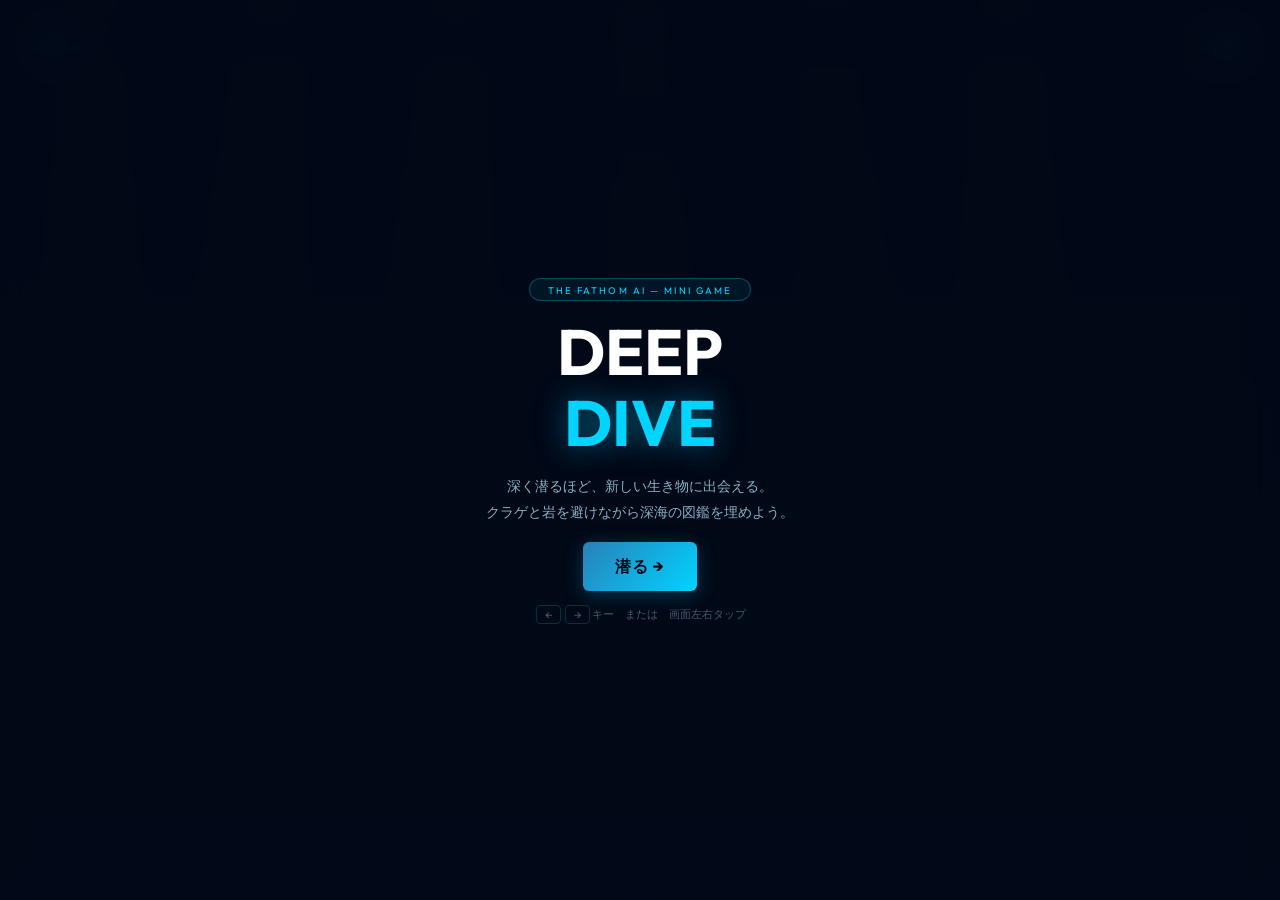
==== game/index.html @ 23b39476 "Reduce creature spawn rate to 1/3 and fix mobile orientation sizing Game: - Collectible spawn rate t" ====
<!DOCTYPE html>
<html lang="ja">
<head>
  <meta charset="UTF-8">
  <meta name="viewport" content="width=device-width, initial-scale=1.0, user-scalable=no">
  <title>DEEP DIVE — the Fathom AI</title>
  <link href="https://fonts.googleapis.com/css2?family=Outfit:wght@300;400;700&display=swap" rel="stylesheet">
  <style>
    * { margin:0; padding:0; box-sizing:border-box; }
    body { background:#020817; color:#e8f4f8; font-family:'Outfit',sans-serif; overflow:hidden; height:100dvh; }
    /* ゲーム本体のキャンバスだけに適用（#findsGrid 等のサムネ canvas が画面全体に
       引き伸ばされないよう、汎用 canvas セレクタは使わない） */
    #c {
      display:block; position:fixed; top:0; left:0;
      width:100dvw; height:100dvh; touch-action:none;
    }

    /* HUD */
    #hud {
      position:fixed; top:1rem; left:0; right:0;
      display:flex; justify-content:space-between; gap:0.5rem;
      padding:0 1.2rem; pointer-events:none; z-index:5;
    }
    .hud-panel {
      background:rgba(2,8,23,0.72); border:1px solid rgba(0,212,255,0.15);
      border-radius:8px; padding:0.4rem 0.9rem;
      backdrop-filter:blur(10px); min-width:70px; text-align:center;
    }
    .hud-label { font-size:0.5rem; letter-spacing:0.2em; text-transform:uppercase; color:rgba(0,212,255,0.5); margin-bottom:1px; }
    .hud-value { font-size:1.1rem; font-weight:700; color:#00d4ff; text-shadow:0 0 10px rgba(0,212,255,0.5); }
    #zoneDisplay { font-size:0.6rem; letter-spacing:0.1em; color:rgba(0,212,255,0.5); text-align:center; }

    /* Touch zones */
    #touchLeft,#touchRight { position:fixed; top:0; bottom:0; width:50%; z-index:3; opacity:0; }
    #touchLeft { left:0; } #touchRight { right:0; }

    /* Overlay */
    #overlay {
      position:fixed; inset:0; display:flex; flex-direction:column;
      align-items:center; justify-content:center;
      background:rgba(2,8,23,0.9); backdrop-filter:blur(14px);
      z-index:10; gap:1rem; text-align:center; padding:1.5rem;
      transition:opacity 0.4s; overflow-y:auto;
    }
    #overlay.hidden { opacity:0; pointer-events:none; }
    .ov-badge {
      font-size:0.6rem; letter-spacing:0.22em; text-transform:uppercase;
      color:#00d4ff; border:1px solid rgba(0,212,255,0.28);
      padding:0.3rem 1.1rem; border-radius:50px; background:rgba(0,212,255,0.07);
    }
    .ov-title { font-size:clamp(2rem,10vw,4rem); font-weight:700; color:#fff; line-height:1.1; }
    .ov-title span { color:#00d4ff; text-shadow:0 0 30px rgba(0,212,255,0.5); }
    .ov-catch { font-size:0.85rem; color:#8bafc4; line-height:1.9; max-width:340px; }
    .ov-score { font-size:0.82rem; color:#8bafc4; }
    .ov-score strong { font-size:2.2rem; font-weight:700; color:#00d4ff; display:block; text-shadow:0 0 20px rgba(0,212,255,0.5); }
    .ov-score .ov-best-line { font-size:0.75rem; color:rgba(139,175,196,0.7); }
    .ov-btns { display:flex; flex-direction:column; gap:0.7rem; width:100%; max-width:280px; }
    #startBtn {
      padding:0.85rem 2rem;
      background:linear-gradient(135deg,#2980b9,#00d4ff);
      color:#020817; border:none; border-radius:6px;
      font-size:1rem; font-weight:700; cursor:pointer;
      font-family:'Outfit',sans-serif; letter-spacing:0.05em;
      transition:transform 0.2s, box-shadow 0.2s;
      box-shadow:0 4px 20px rgba(0,212,255,0.25);
    }
    #startBtn:hover { transform:translateY(-2px); box-shadow:0 8px 30px rgba(0,212,255,0.4); }
    .btn-secondary {
      padding:0.7rem 2rem; background:transparent;
      color:rgba(0,212,255,0.75); border:1px solid rgba(0,212,255,0.25);
      border-radius:6px; font-size:0.85rem; font-weight:500;
      cursor:pointer; font-family:'Outfit',sans-serif;
      transition:all 0.25s;
    }
    .btn-secondary:hover { border-color:var(--glow,#00d4ff); color:#00d4ff; background:rgba(0,212,255,0.06); }
    .ov-controls { font-size:0.7rem; color:rgba(139,175,196,0.5); }
    .ov-controls span { border:1px solid rgba(0,212,255,0.2); padding:0.1rem 0.5rem; border-radius:4px; margin:0 2px; }

    /* Finds (new creatures this run) */
    .ov-finds { width:100%; max-width:340px; }
    .ov-finds-label { font-size:0.62rem; letter-spacing:0.18em; text-transform:uppercase; color:#00ffcc; margin-bottom:0.7rem; }
    .ov-finds-grid { display:flex; flex-wrap:wrap; justify-content:center; gap:0.8rem; }
    .ov-find-item { display:flex; flex-direction:column; align-items:center; gap:0.3rem; }
    .ov-find-item canvas { border-radius:8px; background:rgba(0,255,204,0.06); border:1px solid rgba(0,255,204,0.2); }
    .ov-find-item span { font-size:0.65rem; color:#00ffcc; }

    /* Bestiary */
    .bestiary-grid {
      display:grid; grid-template-columns:repeat(auto-fill, minmax(90px, 1fr));
      gap:0.8rem; width:100%; max-width:540px; max-height:50vh;
      overflow-y:auto; padding:0.5rem;
    }
    .bestiary-item {
      display:flex; flex-direction:column; align-items:center; gap:0.3rem;
      background:rgba(15,32,53,0.6); border:1px solid rgba(0,212,255,0.08);
      border-radius:10px; padding:0.7rem 0.5rem;
    }
    .bestiary-item.found { border-color:rgba(0,212,255,0.2); }
    .bestiary-item canvas { border-radius:6px; }
    .bestiary-name { font-size:0.62rem; color:#8bafc4; text-align:center; line-height:1.4; }
    .bestiary-item.found .bestiary-name { color:#e8f4f8; }
    .bestiary-depth { font-size:0.55rem; color:rgba(139,175,196,0.5); font-family:'Outfit',sans-serif; }
    .bestiary-item.found .bestiary-depth { color:rgba(0,212,255,0.6); }

    #backLink {
      position:fixed; bottom:1.2rem; left:50%; transform:translateX(-50%);
      font-size:0.7rem; letter-spacing:0.1em; color:rgba(0,212,255,0.35);
      background:none; border:none; cursor:pointer; font-family:'Outfit',sans-serif;
      transition:color 0.3s; z-index:6; white-space:nowrap; padding:0.4rem 0.8rem;
    }
    #backLink:hover { color:#00d4ff; }

    #milestone {
      position:fixed; top:50%; left:50%; transform:translate(-50%,-50%);
      font-size:clamp(1rem,4vw,1.6rem); font-weight:700;
      pointer-events:none; z-index:8; opacity:0; transition:opacity 0.2s;
      white-space:nowrap; text-align:center;
    }
    #milestone.show { opacity:1; }
  </style>
</head>
<body>
  <canvas id="c"></canvas>

  <div id="hud">
    <div class="hud-panel">
      <div class="hud-label">DEPTH</div>
      <div class="hud-value" id="depthVal">0m</div>
    </div>
    <div class="hud-panel" style="flex:1;">
      <div class="hud-label">ZONE</div>
      <div id="zoneDisplay">浅海帯</div>
    </div>
    <div class="hud-panel">
      <div class="hud-label">図鑑</div>
      <div class="hud-value" id="collectedVal">0/8</div>
    </div>
  </div>

  <div id="touchLeft"></div>
  <div id="touchRight"></div>

  <div id="overlay">
    <div class="ov-badge">the Fathom AI — Mini Game</div>
    <h1 class="ov-title">DEEP<br><span>DIVE</span></h1>
    <p class="ov-catch">深く潜るほど、新しい生き物に出会える。<br>クラゲと岩を避けながら深海の図鑑を埋めよう。</p>
    <button id="startBtn">潜る →</button>
    <p class="ov-controls">
      <span>←</span><span>→</span>キー　または　画面左右タップ
    </p>
  </div>

  <div id="milestone"></div>
  <button id="backLink">← 戻る</button>

  <script>
  (() => {
    // ============================================================
    // CREATURE DEFINITIONS
    // ============================================================
    const CREATURES = [
      {
        id: 'firefly_squid', name: 'ホタルイカ',
        depth: [0, 250], rarity: 1.0, hitR: 18,
        glowColor: '#3366ff',
        desc: '無数の発光器を持つ小さなイカ。青い光で海を染める。',
        draw(ctx, x, y, t) {
          ctx.save(); ctx.translate(x, y);
          const b = Math.sin(t * 2.5) * 0.12 + 0.88;
          ctx.fillStyle = `rgba(70,50,140,${0.88 * b})`;
          ctx.beginPath(); ctx.ellipse(0, 0, 8, 13, 0, 0, Math.PI * 2); ctx.fill();
          ctx.strokeStyle = `rgba(100,80,200,0.6)`; ctx.lineWidth = 1;
          for (let i = -2; i <= 2; i++) {
            ctx.beginPath(); ctx.moveTo(i * 2.5, 11);
            ctx.lineTo(i * 3 + Math.sin(t * 3 + i) * 2, 20); ctx.stroke();
          }
          const spots = [[-5,-5],[4,-2],[-2,3],[5,5],[-4,7],[3,-7]];
          spots.forEach(([sx, sy]) => {
            const p = Math.sin(t * 4 + sx + sy) * 0.5 + 0.5;
            ctx.shadowColor = '#3366ff'; ctx.shadowBlur = 10 * p;
            ctx.fillStyle = `rgba(100,160,255,${0.9 * p})`;
            ctx.beginPath(); ctx.arc(sx, sy, 1.8, 0, Math.PI * 2); ctx.fill();
          });
          ctx.shadowBlur = 0; ctx.restore();
        }
      },
      {
        id: 'cuttlefish', name: 'コウイカ',
        depth: [0, 400], rarity: 0.82, hitR: 22,
        glowColor: '#00ffcc',
        desc: '体の色と模様を瞬時に変える深海の変装名人。',
        draw(ctx, x, y, t) {
          ctx.save(); ctx.translate(x, y);
          const hue = 180 + Math.sin(t * 0.8) * 35;
          ctx.fillStyle = `hsla(${hue},65%,35%,0.88)`;
          ctx.beginPath(); ctx.ellipse(0, 0, 20, 11, 0, 0, Math.PI * 2); ctx.fill();
          ctx.strokeStyle = `hsla(${hue + 40},80%,65%,0.35)`; ctx.lineWidth = 1.5;
          for (let i = -2; i <= 2; i++) {
            ctx.beginPath(); ctx.moveTo(i * 6, -9); ctx.lineTo(i * 6, 9); ctx.stroke();
          }
          ctx.strokeStyle = `rgba(0,220,190,0.65)`; ctx.lineWidth = 1;
          for (let i = 0; i < 10; i++) {
            const a = (i / 10) * Math.PI * 2 + Math.sin(t * 1.5 + i) * 0.15;
            ctx.beginPath();
            ctx.moveTo(Math.cos(a) * 20, Math.sin(a) * 11);
            ctx.lineTo(Math.cos(a) * 27, Math.sin(a) * 15); ctx.stroke();
          }
          ctx.fillStyle = '#fff';
          ctx.beginPath(); ctx.ellipse(10, 0, 3.5, 2.5, 0, 0, Math.PI * 2); ctx.fill();
          ctx.fillStyle = '#0a1020';
          ctx.beginPath(); ctx.arc(10.5, 0, 1.5, 0, Math.PI * 2); ctx.fill();
          ctx.restore();
        }
      },
      {
        id: 'anglerfish', name: 'チョウチンアンコウ',
        depth: [200, 700], rarity: 0.58, hitR: 26,
        glowColor: '#00d4ff',
        desc: '暗闇に輝く釣り竿で獲物を誘う深海の猟師。',
        draw(ctx, x, y, t) {
          ctx.save(); ctx.translate(x, y);
          ctx.fillStyle = '#150820'; ctx.strokeStyle = 'rgba(0,212,255,0.25)'; ctx.lineWidth = 1;
          ctx.beginPath(); ctx.ellipse(0, 2, 24, 19, 0, 0, Math.PI * 2);
          ctx.fill(); ctx.stroke();
          ctx.fillStyle = 'rgba(210,225,255,0.75)';
          for (let i = -3; i <= 3; i++) {
            ctx.beginPath();
            ctx.moveTo(i * 5.5, 14); ctx.lineTo(i * 5 - 2, 23); ctx.lineTo(i * 5 + 2, 23);
            ctx.fill();
          }
          ctx.fillStyle = 'rgba(255,210,80,0.95)';
          ctx.beginPath(); ctx.arc(-7, -3, 7, 0, Math.PI * 2); ctx.fill();
          ctx.fillStyle = '#05000e';
          ctx.beginPath(); ctx.arc(-6, -3, 3.5, 0, Math.PI * 2); ctx.fill();
          const sw = Math.sin(t * 2) * 6;
          const lp = Math.sin(t * 4) * 0.35 + 0.65;
          ctx.strokeStyle = 'rgba(160,170,200,0.5)'; ctx.lineWidth = 1;
          ctx.beginPath(); ctx.moveTo(-7, -22);
          ctx.quadraticCurveTo(8 + sw, -34, 15 + sw, -24); ctx.stroke();
          ctx.shadowColor = '#00d4ff'; ctx.shadowBlur = 22 * lp;
          ctx.fillStyle = `rgba(0,212,255,${0.95 * lp})`;
          ctx.beginPath(); ctx.arc(15 + sw, -24, 4.5 * lp, 0, Math.PI * 2); ctx.fill();
          ctx.shadowBlur = 0; ctx.restore();
        }
      },
      {
        id: 'nautilus', name: 'オウムガイ',
        depth: [300, 800], rarity: 0.48, hitR: 24,
        glowColor: '#ffaa33',
        desc: '5億年以上変わらぬ姿を持つ生きた化石。',
        draw(ctx, x, y, t) {
          ctx.save(); ctx.translate(x, y);
          ctx.rotate(Math.sin(t * 0.6) * 0.1);
          ctx.fillStyle = 'rgba(160,100,40,0.55)'; ctx.strokeStyle = 'rgba(220,155,70,0.9)'; ctx.lineWidth = 2;
          ctx.beginPath(); ctx.arc(0, 0, 22, 0, Math.PI * 2); ctx.fill(); ctx.stroke();
          ctx.strokeStyle = 'rgba(255,190,100,0.4)'; ctx.lineWidth = 1;
          [6, 11, 16, 20].forEach(r => { ctx.beginPath(); ctx.arc(0, 0, r, 0, Math.PI * 2); ctx.stroke(); });
          for (let a = 0; a < Math.PI * 2; a += Math.PI / 5) {
            ctx.beginPath(); ctx.moveTo(Math.cos(a) * 5, Math.sin(a) * 5);
            ctx.lineTo(Math.cos(a) * 22, Math.sin(a) * 22); ctx.stroke();
          }
          ctx.strokeStyle = 'rgba(230,175,95,0.7)'; ctx.lineWidth = 1;
          for (let i = 0; i < 7; i++) {
            const a = (i / 7) * Math.PI + 2.4 + Math.sin(t * 2 + i) * 0.3;
            ctx.beginPath();
            ctx.moveTo(Math.cos(a) * 22, Math.sin(a) * 22);
            ctx.lineTo(Math.cos(a) * 30, Math.sin(a) * 30); ctx.stroke();
          }
          ctx.restore();
        }
      },
      {
        id: 'oarfish', name: 'リュウグウノツカイ',
        depth: [450, 1000], rarity: 0.33, hitR: 30,
        glowColor: '#c8d0ff',
        desc: '体長10mを超える世界最長の硬骨魚。深海の龍。',
        draw(ctx, x, y, t) {
          ctx.save(); ctx.translate(x, y);
          const w = Math.sin(t * 1.4) * 9;
          ctx.strokeStyle = 'rgba(200,210,245,0.9)'; ctx.lineWidth = 7; ctx.lineCap = 'round';
          ctx.shadowColor = 'rgba(200,215,255,0.45)'; ctx.shadowBlur = 10;
          ctx.beginPath(); ctx.moveTo(-65, 0);
          ctx.quadraticCurveTo(-20, w, 20, -w);
          ctx.quadraticCurveTo(50, w * 0.5, 65, 0); ctx.stroke();
          ctx.shadowBlur = 0;
          ctx.strokeStyle = 'rgba(220,45,45,0.88)'; ctx.lineWidth = 2.5;
          ctx.beginPath(); ctx.moveTo(-65, -5);
          for (let i = -65; i <= 65; i += 4) {
            ctx.lineTo(i, -10 - Math.sin((i + t * 40) * 0.12) * 5);
          }
          ctx.stroke();
          ctx.fillStyle = 'rgba(200,210,245,0.9)';
          ctx.beginPath(); ctx.ellipse(68, 0, 9, 5, 0, 0, Math.PI * 2); ctx.fill();
          ctx.fillStyle = '#ffee80';
          ctx.beginPath(); ctx.arc(72, -1, 3, 0, Math.PI * 2); ctx.fill();
          ctx.restore();
        }
      },
      {
        id: 'coelacanth', name: 'シーラカンス',
        depth: [550, 1100], rarity: 0.22, hitR: 34,
        glowColor: '#5599ff',
        desc: '3億6000万年前から変わらない奇跡の古代魚。',
        draw(ctx, x, y, t) {
          ctx.save(); ctx.translate(x, y);
          ctx.translate(0, Math.sin(t * 1.2) * 3);
          ctx.fillStyle = '#0c1e3c'; ctx.strokeStyle = 'rgba(70,130,220,0.55)'; ctx.lineWidth = 1.5;
          ctx.beginPath();
          ctx.moveTo(-32, 0);
          ctx.quadraticCurveTo(-10, -16, 22, -11);
          ctx.quadraticCurveTo(38, -6, 42, 0);
          ctx.quadraticCurveTo(38, 6, 22, 11);
          ctx.quadraticCurveTo(-10, 16, -32, 0);
          ctx.fill(); ctx.stroke();
          const spots = [[-10,-5],[6,-9],[18,-4],[2,4],[-16,5],[12,7]];
          spots.forEach(([sx, sy]) => {
            ctx.shadowColor = 'rgba(80,150,255,0.9)'; ctx.shadowBlur = 12;
            ctx.fillStyle = 'rgba(80,150,255,0.72)';
            ctx.beginPath(); ctx.arc(sx, sy, 3.2, 0, Math.PI * 2); ctx.fill();
          });
          ctx.shadowBlur = 0;
          ctx.fillStyle = 'rgba(15,45,90,0.85)'; ctx.strokeStyle = 'rgba(70,130,220,0.45)';
          ctx.beginPath(); ctx.ellipse(-4, -16, 9, 5, -0.4, 0, Math.PI * 2); ctx.fill(); ctx.stroke();
          ctx.beginPath(); ctx.ellipse(-4, 16, 9, 5, 0.4, 0, Math.PI * 2); ctx.fill(); ctx.stroke();
          ctx.beginPath();
          ctx.moveTo(-30, 0); ctx.lineTo(-46, -13); ctx.lineTo(-40, 0); ctx.lineTo(-46, 13);
          ctx.closePath(); ctx.fill(); ctx.stroke();
          ctx.fillStyle = 'rgba(80,150,255,0.95)';
          ctx.beginPath(); ctx.arc(24, -4, 5.5, 0, Math.PI * 2); ctx.fill();
          ctx.fillStyle = '#000';
          ctx.beginPath(); ctx.arc(24, -4, 2.8, 0, Math.PI * 2); ctx.fill();
          ctx.restore();
        }
      },
      {
        id: 'dumbo_octopus', name: 'ダンボタコ',
        depth: [750, 1400], rarity: 0.27, hitR: 26,
        glowColor: '#cc66ff',
        desc: '耳のようなヒレをパタパタさせる愛らしいタコ。',
        draw(ctx, x, y, t) {
          ctx.save(); ctx.translate(x, y);
          const flap = Math.sin(t * 2.8) * 0.45;
          ctx.fillStyle = 'rgba(185,120,235,0.78)';
          ctx.save(); ctx.rotate(-0.5 + flap);
          ctx.beginPath(); ctx.ellipse(-16, -9, 11, 6.5, -0.5, 0, Math.PI * 2); ctx.fill(); ctx.restore();
          ctx.save(); ctx.rotate(0.5 - flap);
          ctx.beginPath(); ctx.ellipse(16, -9, 11, 6.5, 0.5, 0, Math.PI * 2); ctx.fill(); ctx.restore();
          ctx.fillStyle = 'rgba(205,155,248,0.88)'; ctx.strokeStyle = 'rgba(225,180,255,0.4)'; ctx.lineWidth = 1;
          ctx.beginPath(); ctx.ellipse(0, 0, 19, 21, 0, 0, Math.PI * 2); ctx.fill(); ctx.stroke();
          [[-8, -5],[8, -5]].forEach(([ex, ey]) => {
            ctx.fillStyle = '#1a0a30';
            ctx.beginPath(); ctx.arc(ex, ey, 5.5, 0, Math.PI * 2); ctx.fill();
            ctx.fillStyle = '#fff';
            ctx.beginPath(); ctx.arc(ex, ey, 2.8, 0, Math.PI * 2); ctx.fill();
          });
          ctx.strokeStyle = 'rgba(180,120,230,0.6)'; ctx.lineWidth = 2;
          for (let i = -2; i <= 2; i++) {
            ctx.beginPath(); ctx.moveTo(i * 5, 19);
            ctx.quadraticCurveTo(i * 7 + Math.sin(t * 2 + i) * 4, 30, i * 5.5, 37);
            ctx.stroke();
          }
          ctx.restore();
        }
      },
      {
        id: 'giant_squid', name: 'ダイオウイカ',
        depth: [950, 9999], rarity: 0.11, hitR: 38,
        glowColor: '#ff3366',
        desc: '体長13mを超える幻の巨大イカ。深海の王者。',
        draw(ctx, x, y, t) {
          ctx.save(); ctx.translate(x, y);
          ctx.fillStyle = 'rgba(115,18,40,0.88)'; ctx.strokeStyle = 'rgba(190,55,80,0.5)'; ctx.lineWidth = 1.5;
          ctx.beginPath(); ctx.ellipse(0, -8, 15, 32, 0, 0, Math.PI * 2); ctx.fill(); ctx.stroke();
          ctx.fillStyle = 'rgba(95,12,30,0.85)';
          ctx.beginPath();
          ctx.moveTo(-15, -32); ctx.quadraticCurveTo(-24, -18, -15, -4);
          ctx.lineTo(15, -4); ctx.quadraticCurveTo(24, -18, 15, -32); ctx.closePath(); ctx.fill();
          [[-10,6],[10,6]].forEach(([ex, ey]) => {
            ctx.fillStyle = 'rgba(255,215,45,0.95)';
            ctx.beginPath(); ctx.arc(ex, ey, 9, 0, Math.PI * 2); ctx.fill();
            ctx.fillStyle = '#08000f';
            ctx.beginPath(); ctx.arc(ex, ey, 5, 0, Math.PI * 2); ctx.fill();
          });
          ctx.strokeStyle = 'rgba(160,38,58,0.72)'; ctx.lineWidth = 2.5;
          for (let i = -3; i <= 3; i++) {
            const wv = Math.sin(t * 2 + i * 0.9) * 6;
            ctx.beginPath(); ctx.moveTo(i * 3.5, 22);
            ctx.quadraticCurveTo(i * 6 + wv, 38, i * 4 + wv * 0.5, 50); ctx.stroke();
          }
          ctx.lineWidth = 1.8; ctx.strokeStyle = 'rgba(160,38,58,0.5)';
          [-1,1].forEach(s => {
            const wv = Math.sin(t * 1.6 + s) * 9;
            ctx.beginPath(); ctx.moveTo(s * 4, 22);
            ctx.quadraticCurveTo(s * 14 + wv, 50, s * 9 + wv * 0.7, 70); ctx.stroke();
            ctx.fillStyle = 'rgba(200,55,80,0.75)';
            ctx.beginPath(); ctx.ellipse(s * 9 + wv * 0.7, 70, 5.5, 3.5, 0.3, 0, Math.PI * 2); ctx.fill();
          });
          ctx.restore();
        }
      },
    ];

    // ============================================================
    // SETUP
    // ============================================================
    const canvas  = document.getElementById('c');
    const ctx     = canvas.getContext('2d');
    const depthEl = document.getElementById('depthVal');
    const zoneEl  = document.getElementById('zoneDisplay');
    const colEl   = document.getElementById('collectedVal');
    const overlay = document.getElementById('overlay');
    const mileEl  = document.getElementById('milestone');

    let W, H;
    function resize() {
      const vp = window.visualViewport;
      W = canvas.width  = vp ? Math.round(vp.width)  : document.documentElement.clientWidth;
      H = canvas.height = vp ? Math.round(vp.height) : document.documentElement.clientHeight;
    }
    resize();
    window.addEventListener('resize', resize);
    window.addEventListener('orientationchange', () => { setTimeout(resize, 200); setTimeout(resize, 500); });
    if (window.visualViewport) window.visualViewport.addEventListener('resize', resize);

    // Persistent collection
    const COLLECTED = new Set(JSON.parse(localStorage.getItem('fathom_collected') || '[]'));
    let best = +localStorage.getItem('fathom_deep') || 0;
    function saveCollection() {
      localStorage.setItem('fathom_collected', JSON.stringify([...COLLECTED]));
    }
    function updateCollectedHUD() {
      colEl.textContent = COLLECTED.size + '/' + CREATURES.length;
    }
    updateCollectedHUD();

    // State
    let state = 'menu';
    let depth = 0, speed = 2.2, frame = 0, shakeAmt = 0;
    const diver = { x: 0, y: 0, vx: 0 };
    let obstacles = [], orbs = [], bubbles = [], particles = [];
    let collectibles = [], notifications = [];
    let wallRocks = [], giantFaces = [];
    let sessionCollected = [], lastMilestone = 0;

    // Input
    const keys = {};
    let tLeft = false, tRight = false;
    document.addEventListener('keydown', e => { keys[e.key] = true; if(['ArrowLeft','ArrowRight'].includes(e.key)) e.preventDefault(); });
    document.addEventListener('keyup',   e => { keys[e.key] = false; });
    const tL = document.getElementById('touchLeft');
    const tR = document.getElementById('touchRight');
    tL.addEventListener('touchstart', e => { e.preventDefault(); tLeft = true; },  { passive:false });
    tL.addEventListener('touchend',   e => { e.preventDefault(); tLeft = false; }, { passive:false });
    tR.addEventListener('touchstart', e => { e.preventDefault(); tRight = true; },  { passive:false });
    tR.addEventListener('touchend',   e => { e.preventDefault(); tRight = false; }, { passive:false });

    // ============================================================
    // DEPTH ZONES
    // ============================================================
    const ZONES = [
      { min:0,    name:'浅海帯',   color:'#00d4ff' },
      { min:300,  name:'薄明帯',   color:'#4488ee' },
      { min:700,  name:'深海帯',   color:'#6644bb' },
      { min:1200, name:'超深海帯', color:'#992299' },
      { min:1800, name:'無底帯',   color:'#cc1144' },
    ];
    function getZone(d) {
      for (let i = ZONES.length - 1; i >= 0; i--) {
        if (d >= ZONES[i].min) return ZONES[i];
      }
      return ZONES[0];
    }

    // ============================================================
    // GAME START / RESET
    // ============================================================
    function startGame() {
      state = 'playing'; depth = 0; speed = 2.2; frame = 0; shakeAmt = 0;
      diver.x = W / 2; diver.y = H * 0.28; diver.vx = 0;
      obstacles = []; orbs = []; bubbles = []; particles = [];
      collectibles = []; notifications = [];
      wallRocks = []; giantFaces = [];
      sessionCollected = []; lastMilestone = 0;
      overlay.classList.add('hidden');
    }

    // ============================================================
    // MILESTONE / NOTIFICATION
    // ============================================================
    function showMilestone(txt, color) {
      mileEl.textContent = txt;
      mileEl.style.color = color || '#00d4ff';
      mileEl.style.textShadow = `0 0 30px ${color || '#00d4ff'}88`;
      mileEl.classList.add('show');
      setTimeout(() => mileEl.classList.remove('show'), 1400);
    }

    function addNotif(text, color) {
      notifications.push({ text, color: color || '#00d4ff', life: 1.0 });
    }

    // ============================================================
    // SPAWN HELPERS
    // ============================================================
    function spawnParticles(x, y, color, n) {
      for (let i = 0; i < n; i++) {
        const a = Math.random() * Math.PI * 2, spd = 1.5 + Math.random() * 4;
        particles.push({ x, y, vx: Math.cos(a)*spd, vy: Math.sin(a)*spd,
          r: 1.5 + Math.random()*3, life: 1, decay: 0.025 + Math.random()*0.03, color });
      }
    }

    function spawnObs() {
      const type = Math.random() < 0.55 ? 'jelly' : 'rock';
      const x = 60 + Math.random() * (W - 120);
      const r = type === 'jelly' ? 16 + Math.random()*18 : 20 + Math.random()*20;
      obstacles.push({ type, x, y: H + r + 20, r, phase: Math.random()*Math.PI*2 });
    }

    function spawnOrb() {
      orbs.push({ x: 60 + Math.random()*(W-120), y: H + 20, r: 9 });
    }

    function spawnBubble() {
      bubbles.push({ x: Math.random()*W, y: H+8, r: 1.2+Math.random()*2.8,
        vx: (Math.random()-0.5)*0.4, vy: -(0.4+Math.random()*1.2), op: 0.1+Math.random()*0.2 });
    }

    function spawnCollectible() {
      if (collectibles.length >= 2) return;
      const eligible = CREATURES.filter(c => depth >= c.depth[0] && depth <= c.depth[1]);
      if (eligible.length === 0) return;
      const total = eligible.reduce((s, c) => s + c.rarity, 0);
      let r = Math.random() * total, creature = eligible[0];
      for (const c of eligible) { r -= c.rarity; if (r <= 0) { creature = c; break; } }
      const fromLeft = Math.random() < 0.5;
      const vx = (fromLeft ? 1 : -1) * (1.0 + Math.random() * 0.8);
      collectibles.push({
        creature, x: fromLeft ? -60 : W + 60,
        y: H * (0.18 + Math.random() * 0.64),
        vx, t: Math.random() * Math.PI * 2,
      });
    }

    function lerp(a, b, t) { return a + (b - a) * t; }

    function spawnWallRock() {
      const factor  = Math.min(1, depth / 600);
      const protrude = 28 + Math.random() * 24 + factor * Math.min(W * 0.30, 115);
      const side = Math.random() < 0.5 ? 'left' : 'right';
      const h    = 60 + Math.random() * 130;
      wallRocks.push({ side, y: H + h / 2, protrude, h, phase: Math.random() * Math.PI * 2 });
    }

    function spawnGiantFace() {
      if (giantFaces.length > 0) return;
      const pool = depth < 500 ? ['angler']
                 : depth < 900 ? ['angler', 'fang']
                 :               ['angler', 'fang', 'eyeball'];
      const type = pool[Math.floor(Math.random() * pool.length)];
      const side = Math.random() < 0.5 ? 'left' : 'right';
      const size = 88 + Math.random() * 58;
      const fy   = diver.y + (Math.random() - 0.5) * H * 0.22;
      giantFaces.push({
        side, type, size,
        x: side === 'left' ? -size * 2 : W + size * 2,
        y: fy,
        enterX: side === 'left' ? size * 0.46 : W - size * 0.46,
        state: 'entering', timer: 0,
        holdTime: 88 + Math.floor(Math.random() * 55),
        mouthAngle: 0,
      });
      addNotif('⚠ なにかいる…', '#ff4466');
    }

    // ============================================================
    // GAME OVER
    // ============================================================
    function showGameOver() {
      const d = Math.floor(depth);
      const newFindsHTML = sessionCollected.length > 0 ? `
        <div class="ov-finds">
          <div class="ov-finds-label">✨ 今回の発見 ${sessionCollected.length}種</div>
          <div class="ov-finds-grid" id="findsGrid"></div>
        </div>` : '';
      overlay.innerHTML = `
        <div class="ov-badge">GAME OVER</div>
        <h1 class="ov-title">深さ<span>${d}m</span></h1>
        <div class="ov-score">
          <span class="ov-best-line">ベスト記録</span>
          <strong>${best}m</strong>
        </div>
        ${newFindsHTML}
        <div class="ov-btns">
          <button id="startBtn">もう一度潜る</button>
          <button class="btn-secondary" id="bestiaryBtn">🐠 生き物図鑑 (${COLLECTED.size}/${CREATURES.length})</button>
        </div>
        <button id="backLinkOv" style="font-size:.7rem;color:rgba(0,212,255,.35);background:none;border:none;cursor:pointer;font-family:'Outfit',sans-serif;padding:.4rem;">← 戻る</button>
      `;
      overlay.classList.remove('hidden');
      document.getElementById('startBtn').addEventListener('click', startGame);
      document.getElementById('bestiaryBtn').addEventListener('click', showBestiary);
      document.getElementById('backLinkOv').addEventListener('click', handleBack);

      // Draw found creature portraits
      if (sessionCollected.length > 0) {
        const grid = document.getElementById('findsGrid');
        sessionCollected.forEach(creature => {
          const item = document.createElement('div');
          item.className = 'ov-find-item';
          const cv = document.createElement('canvas');
          cv.width = 64; cv.height = 64;
          const pc = cv.getContext('2d');
          pc.save(); pc.translate(32, 32);
          creature.draw(pc, 0, 0, 1.2);
          pc.restore();
          const sp = document.createElement('span');
          sp.textContent = creature.name;
          item.appendChild(cv); item.appendChild(sp);
          grid.appendChild(item);
        });
      }
    }

    function die() {
      state = 'dead';
      spawnParticles(diver.x, diver.y, 'rgba(0,212,255,0.9)', 40);
      shakeAmt = 12;
      const d = Math.floor(depth);
      if (d > best) { best = d; localStorage.setItem('fathom_deep', best); }
      document.getElementById('collectedVal').textContent = COLLECTED.size + '/' + CREATURES.length;
      setTimeout(showGameOver, 650);
    }

    // ============================================================
    // BESTIARY
    // ============================================================
    function showBestiary() {
      overlay.innerHTML = `
        <div class="ov-badge">BESTIARY — ${COLLECTED.size} / ${CREATURES.length}</div>
        <h1 class="ov-title" style="font-size:1.8rem;margin-bottom:.3rem">生き物図鑑</h1>
        <div class="bestiary-grid" id="bestiaryGrid"></div>
        <div class="ov-btns" style="max-width:220px">
          <button class="btn-secondary" id="backFromBestiary">← 戻る</button>
        </div>
      `;
      const grid = document.getElementById('bestiaryGrid');
      CREATURES.forEach(creature => {
        const found = COLLECTED.has(creature.id);
        const item = document.createElement('div');
        item.className = 'bestiary-item' + (found ? ' found' : '');
        const cv = document.createElement('canvas');
        cv.width = 70; cv.height = 70;
        if (found) {
          const pc = cv.getContext('2d');
          pc.save(); pc.translate(35, 38);
          creature.draw(pc, 0, 0, 1.5);
          pc.restore();
        } else {
          // 完全なシルエット表示：普通に描画したあと source-in で全ピクセルを単色に置き換え
          const pc = cv.getContext('2d');
          pc.save(); pc.translate(35, 38);
          // shadow が出ないように一旦オフ（中の draw 関数が shadow を再設定するので
          // 描画後にもう一度フラットに潰す）
          creature.draw(pc, 0, 0, 1.5);
          pc.restore();
          pc.globalCompositeOperation = 'source-in';
          pc.fillStyle = 'rgba(30, 60, 95, 0.85)';
          pc.fillRect(0, 0, 70, 70);
          pc.globalCompositeOperation = 'source-over';
        }
        const nameEl = document.createElement('div');
        nameEl.className = 'bestiary-name';
        nameEl.textContent = found ? creature.name : '???';
        const depthEl2 = document.createElement('div');
        depthEl2.className = 'bestiary-depth';
        depthEl2.textContent = found ? creature.depth[0] + 'm〜' : '深さ不明';
        item.appendChild(cv); item.appendChild(nameEl); item.appendChild(depthEl2);
        grid.appendChild(item);
      });
      document.getElementById('backFromBestiary').addEventListener('click', () => {
        if (state === 'dead') showGameOver();
        else { overlay.innerHTML = buildMenuHTML(); attachMenuEvents(); overlay.classList.remove('hidden'); }
      });
    }

    function buildMenuHTML() {
      return `
        <div class="ov-badge">the Fathom AI — Mini Game</div>
        <h1 class="ov-title">DEEP<br><span>DIVE</span></h1>
        <p class="ov-catch">深く潜るほど、新しい生き物に出会える。<br>クラゲと岩を避けながら深海の図鑑を埋めよう。</p>
        <button id="startBtn">潜る →</button>
        <p class="ov-controls"><span>←</span><span>→</span>キー　または　画面左右タップ</p>
      `;
    }
    function attachMenuEvents() {
      document.getElementById('startBtn').addEventListener('click', startGame);
    }

    // ============================================================
    // BACK BUTTON
    // ============================================================
    function handleBack() {
      if (window.parent !== window) window.parent.postMessage('closeGame', '*');
      else window.location.href = '../index.html';
    }
    document.getElementById('backLink').addEventListener('click', handleBack);

    // ============================================================
    // UPDATE
    // ============================================================
    function update() {
      if (state !== 'playing') return;
      frame++;
      speed = Math.min(10, 2.2 + depth * 0.005);
      depth += speed * 0.055;

      const zone = getZone(depth);
      depthEl.textContent = Math.floor(depth) + 'm';
      zoneEl.textContent = zone.name;
      zoneEl.style.color = zone.color;

      // Milestones
      const m100 = Math.floor(depth / 100);
      if (m100 > lastMilestone) {
        lastMilestone = m100;
        const z = getZone(depth);
        if ([2,5,10,15,20].includes(m100)) showMilestone(`DEPTH ${Math.floor(depth)}m！`, z.color);
      }

      // Diver movement (pixel-based)
      const accel = 2.8, maxSpd = 9, friction = 0.78;
      if (keys['ArrowLeft']  || keys['a'] || keys['A'] || tLeft)  diver.vx -= accel;
      if (keys['ArrowRight'] || keys['d'] || keys['D'] || tRight) diver.vx += accel;
      diver.vx = Math.max(-maxSpd, Math.min(maxSpd, diver.vx));
      diver.vx *= friction;
      if (Math.abs(diver.vx) < 0.05) diver.vx = 0;
      diver.x = Math.max(28, Math.min(W - 28, diver.x + diver.vx));

      // Move entities
      const dy = speed;
      obstacles.forEach(o => o.y -= dy);
      orbs.forEach(o => o.y -= dy);
      collectibles.forEach(c => { c.x += c.vx; c.t += 0.045; c.y += Math.sin(c.t) * 0.6; });
      bubbles.forEach(b => { b.x += b.vx; b.y += b.vy; });
      particles.forEach(p => { p.x += p.vx; p.y += p.vy; p.vx *= 0.94; p.vy *= 0.94; p.life -= p.decay; });
      wallRocks.forEach(wr => { wr.y -= dy; });

      // Giant face animate
      for (let i = 0; i < giantFaces.length; i++) {
        const gf = giantFaces[i];
        gf.timer++;
        if (gf.state === 'entering') {
          gf.x = lerp(gf.x, gf.enterX, 0.07);
          gf.mouthAngle = Math.min(0.65, gf.mouthAngle + 0.032);
          if (Math.abs(gf.x - gf.enterX) < 4) { gf.state = 'hold'; gf.timer = 0; }
        } else if (gf.state === 'hold') {
          gf.mouthAngle = 0.58 + Math.sin(gf.timer * 0.1) * 0.1;
          if (gf.timer > gf.holdTime) gf.state = 'leaving';
          const reach = gf.size * 0.5;
          if (gf.side === 'left'  && diver.x < reach     && Math.abs(diver.y - gf.y) < gf.size * 0.44) { die(); return; }
          if (gf.side === 'right' && diver.x > W - reach && Math.abs(diver.y - gf.y) < gf.size * 0.44) { die(); return; }
        } else {
          const offX = gf.side === 'left' ? -gf.size * 2 : W + gf.size * 2;
          gf.x = lerp(gf.x, offX, 0.09);
          gf.mouthAngle = Math.max(0, gf.mouthAngle - 0.04);
        }
      }

      // Prune
      obstacles = obstacles.filter(o => o.y > -80);
      orbs = orbs.filter(o => o.y > -20);
      collectibles = collectibles.filter(c => c.x > -120 && c.x < W + 120);
      bubbles = bubbles.filter(b => b.y > -20);
      particles = particles.filter(p => p.life > 0);
      wallRocks = wallRocks.filter(wr => wr.y > -wr.h);
      giantFaces = giantFaces.filter(gf => {
        if (gf.state !== 'leaving') return true;
        const offX = gf.side === 'left' ? -gf.size * 2 : W + gf.size * 2;
        return Math.abs(gf.x - offX) > 14;
      });

      // Spawn
      const obsRate = Math.max(40, 110 - depth * 0.25);
      if (frame % Math.round(obsRate) === 0) spawnObs();
      if (frame % 185 === 0) spawnOrb();
      if (frame % 5 === 0) spawnBubble();
      // 出現頻度を1/3に（レア感を増す）
      const colRate = Math.max(840, 1560 - depth * 0.45);
      if (frame % Math.round(colRate) === 0) spawnCollectible();
      const rockRate = Math.max(52, 290 - depth * 0.22);
      if (depth > 55 && frame % Math.round(rockRate) === 0) spawnWallRock();
      if (depth > 200 && frame % 680 === 0 && Math.random() < 0.5) spawnGiantFace();

      // Wall rock collision
      for (const wr of wallRocks) {
        if (Math.abs(wr.y - diver.y) < wr.h / 2 + 12) {
          if (wr.side === 'left'  && diver.x - 14 < wr.protrude)     { die(); return; }
          if (wr.side === 'right' && diver.x + 14 > W - wr.protrude) { die(); return; }
        }
      }

      // Obstacle collision
      for (const o of obstacles) {
        if (Math.hypot(o.x - diver.x, o.y - diver.y) < o.r + 13) { die(); return; }
      }

      // Orb collect
      for (let i = orbs.length - 1; i >= 0; i--) {
        if (Math.hypot(orbs[i].x - diver.x, orbs[i].y - diver.y) < orbs[i].r + 18) {
          spawnParticles(orbs[i].x, orbs[i].y, 'rgba(255,200,50,0.9)', 12);
          orbs.splice(i, 1);
        }
      }

      // Creature collect
      for (let i = collectibles.length - 1; i >= 0; i--) {
        const c = collectibles[i];
        if (Math.hypot(c.x - diver.x, c.y - diver.y) < c.creature.hitR + 20) {
          const isNew = !COLLECTED.has(c.creature.id);
          COLLECTED.add(c.creature.id);
          saveCollection();
          updateCollectedHUD();
          if (isNew) {
            sessionCollected.push(c.creature);
            addNotif('✨ 初発見！  ' + c.creature.name, '#00ffcc');
            showMilestone('✨ ' + c.creature.name + ' 発見！', '#00ffcc');
          } else {
            addNotif('✨ ' + c.creature.name, '#00d4ff');
          }
          spawnParticles(c.x, c.y, c.creature.glowColor, 18);
          collectibles.splice(i, 1);
        }
      }
    }

    // ============================================================
    // DRAW HELPERS
    // ============================================================
    function lerpColor(a, b, t) {
      return a.map((v,i) => Math.round(v+(b[i]-v)*t)).join(',');
    }

    function drawBg() {
      const t = Math.min(1, depth / 800);
      const grad = ctx.createLinearGradient(0, 0, 0, H);
      grad.addColorStop(0, `rgb(${lerpColor([2,8,23],[1,4,16],t)})`);
      grad.addColorStop(1, `rgb(${lerpColor([4,12,30],[2,6,20],t)})`);
      ctx.fillStyle = grad; ctx.fillRect(0, 0, W, H);
      const rayAlpha = Math.max(0, 0.022 - t * 0.018);
      if (rayAlpha > 0) {
        for (let i = 0; i < 6; i++) {
          const rx = (W / 7) * (i + 0.5);
          const a2 = rayAlpha * (Math.sin(i * 1.4 + frame * 0.002) * 0.4 + 0.7);
          const rg = ctx.createLinearGradient(0, 0, 0, H * 0.55);
          rg.addColorStop(0, `rgba(0,212,255,${a2})`); rg.addColorStop(1, 'rgba(0,212,255,0)');
          ctx.save(); ctx.translate(rx, 0); ctx.rotate(Math.sin(i * 1.2 + frame * 0.003) * 0.08);
          ctx.fillStyle = rg; ctx.beginPath();
          ctx.moveTo(-25,0); ctx.lineTo(25,0); ctx.lineTo(55,H*0.55); ctx.lineTo(-55,H*0.55);
          ctx.fill(); ctx.restore();
        }
      }
    }

    function drawBubbles() {
      bubbles.forEach(b => {
        ctx.save(); ctx.strokeStyle = `rgba(0,212,255,${b.op})`; ctx.lineWidth = 0.8;
        ctx.beginPath(); ctx.arc(b.x, b.y, b.r, 0, Math.PI * 2); ctx.stroke(); ctx.restore();
      });
    }

    function drawParticles() {
      particles.forEach(p => {
        ctx.save(); ctx.globalAlpha = p.life;
        ctx.fillStyle = p.color; ctx.shadowColor = p.color; ctx.shadowBlur = 6;
        ctx.beginPath(); ctx.arc(p.x, p.y, p.r * p.life, 0, Math.PI * 2); ctx.fill();
        ctx.restore();
      });
    }

    function drawJellyfish(o) {
      const { x, y, r, phase } = o;
      const t = frame * 0.045 + phase, pulse = 0.88 + Math.sin(t) * 0.12;
      ctx.save(); ctx.translate(x, y);
      const gG = ctx.createRadialGradient(0,0,0,0,0,r*2);
      gG.addColorStop(0,'rgba(200,80,255,0.18)'); gG.addColorStop(1,'rgba(200,80,255,0)');
      ctx.fillStyle = gG; ctx.beginPath(); ctx.arc(0,0,r*2,0,Math.PI*2); ctx.fill();
      ctx.shadowColor='rgba(220,90,255,0.65)'; ctx.shadowBlur=18;
      ctx.fillStyle='rgba(220,90,255,0.3)'; ctx.strokeStyle='rgba(230,110,255,0.85)'; ctx.lineWidth=1.5;
      ctx.beginPath(); ctx.ellipse(0,0,r*pulse,r*0.65*pulse,0,Math.PI,Math.PI*2);
      ctx.fill(); ctx.stroke();
      ctx.shadowBlur=8; ctx.strokeStyle='rgba(220,90,255,0.45)'; ctx.lineWidth=1;
      for (let i=0;i<7;i++) {
        const tx=(i-3)*(r/3.2);
        ctx.beginPath(); ctx.moveTo(tx,0);
        for (let j=1;j<=6;j++) ctx.lineTo(tx+Math.sin(t*1.2+i+j*0.8)*4,j*7);
        ctx.stroke();
      }
      ctx.shadowBlur=0; ctx.restore();
    }

    function drawRock(o) {
      const { x, y, r } = o;
      ctx.save(); ctx.translate(x, y);
      ctx.shadowColor='rgba(0,212,255,0.3)'; ctx.shadowBlur=12;
      ctx.fillStyle='rgba(10,20,40,0.93)'; ctx.strokeStyle='rgba(0,212,255,0.28)'; ctx.lineWidth=1.5;
      ctx.beginPath();
      const pts=[[-r*.55,r*.45],[-r,r*.1],[-r*.85,-r*.45],[-r*.3,-r],[r*.35,-r*.85],[r,-r*.25],[r*.75,r*.55]];
      ctx.moveTo(pts[0][0],pts[0][1]);
      pts.slice(1).forEach(p=>ctx.lineTo(p[0],p[1]));
      ctx.closePath(); ctx.fill(); ctx.stroke();
      ctx.shadowBlur=0; ctx.restore();
    }

    function drawOrb(o) {
      const { x, y, r } = o, pulse=0.75+Math.sin(frame*0.07+x)*0.25;
      ctx.save();
      const gG=ctx.createRadialGradient(x,y,0,x,y,r*3);
      gG.addColorStop(0,'rgba(255,210,40,0.55)'); gG.addColorStop(0.5,'rgba(255,180,20,0.2)'); gG.addColorStop(1,'rgba(255,160,0,0)');
      ctx.fillStyle=gG; ctx.beginPath(); ctx.arc(x,y,r*3*pulse,0,Math.PI*2); ctx.fill();
      ctx.shadowColor='rgba(255,210,40,0.95)'; ctx.shadowBlur=14;
      ctx.fillStyle='#ffd428'; ctx.beginPath(); ctx.arc(x,y,r,0,Math.PI*2); ctx.fill();
      ctx.shadowBlur=0; ctx.restore();
    }

    // #rrggbb → rgba(r,g,b,a)
    function hexToRgba(hex, a) {
      const m = /^#?([0-9a-f]{2})([0-9a-f]{2})([0-9a-f]{2})$/i.exec(hex);
      if (!m) return `rgba(0,212,255,${a})`;
      return `rgba(${parseInt(m[1],16)},${parseInt(m[2],16)},${parseInt(m[3],16)},${a})`;
    }

    function drawCollectibles() {
      collectibles.forEach(c => {
        const { x, y, t, creature } = c;
        // Glow aura
        const aura = ctx.createRadialGradient(x, y, 0, x, y, creature.hitR * 2.2);
        aura.addColorStop(0, hexToRgba(creature.glowColor, 0.18));
        aura.addColorStop(1, 'rgba(0,0,0,0)');
        ctx.save(); ctx.fillStyle = aura;
        ctx.beginPath(); ctx.arc(x, y, creature.hitR * 2.2, 0, Math.PI * 2); ctx.fill(); ctx.restore();
        // Draw creature (save/restore を必ず対にしてctx汚染を防ぐ)
        ctx.save();
        try { creature.draw(ctx, x, y, t); } catch(e) { console.error('creature draw:', e); }
        ctx.restore();
        // Name tag on hover (always show for discoverability)
        const tagAlpha = 0.55 + Math.sin(frame * 0.04 + x) * 0.15;
        if (!COLLECTED.has(creature.id)) {
          ctx.save(); ctx.globalAlpha = tagAlpha;
          ctx.fillStyle = creature.glowColor;
          ctx.font = '500 11px Outfit, sans-serif';
          ctx.textAlign = 'center';
          ctx.shadowColor = creature.glowColor; ctx.shadowBlur = 8;
          ctx.fillText('?', x, y - creature.hitR - 8);
          ctx.restore();
        }
      });
    }

    // ============================================================
    // WALL ROCKS & GIANT FACES
    // ============================================================
    function drawWallRocks() {
      wallRocks.forEach(wr => {
        const { side, y, protrude, h, phase } = wr;
        ctx.save();
        ctx.translate(side === 'left' ? 0 : W, y);
        if (side === 'right') ctx.scale(-1, 1);
        ctx.shadowColor = 'rgba(0,212,255,0.14)'; ctx.shadowBlur = 10;
        ctx.fillStyle = '#050e1c';
        ctx.strokeStyle = 'rgba(0,175,215,0.2)'; ctx.lineWidth = 1.5;
        ctx.beginPath();
        ctx.moveTo(0, -h / 2);
        ctx.lineTo(protrude * 0.48, -h * 0.38 + Math.sin(phase) * 8);
        ctx.lineTo(protrude * 0.80, -h * 0.14 + Math.sin(phase * 1.3) * 5);
        ctx.lineTo(protrude,         h * 0.03);
        ctx.lineTo(protrude * 0.86,  h * 0.20 + Math.sin(phase * 0.9) * 6);
        ctx.lineTo(protrude * 0.54,  h * 0.37 + Math.sin(phase * 1.6) * 4);
        ctx.lineTo(0, h / 2);
        ctx.closePath(); ctx.fill(); ctx.stroke();
        // Tip glow
        ctx.shadowColor = 'rgba(0,200,220,0.35)'; ctx.shadowBlur = 16;
        ctx.fillStyle = 'rgba(0,155,200,0.18)';
        ctx.beginPath(); ctx.arc(protrude, h * 0.03, 6, 0, Math.PI * 2); ctx.fill();
        ctx.shadowBlur = 0;
        ctx.restore();
      });
    }

    // ---- Giant face draw dispatcher ----
    function drawGiantFaces() {
      giantFaces.forEach(gf => {
        const { side, type, x, y, size, mouthAngle, timer } = gf;
        ctx.save();
        ctx.translate(x, y);
        if (side === 'right') ctx.scale(-1, 1);
        // 各描画を個別に save/restore でガード → 内部エラーで ctx が汚染されない
        ctx.save();
        try {
          if      (type === 'angler')   drawAngler(size, mouthAngle, timer);
          else if (type === 'fang')     drawFang(size, mouthAngle, timer);
          else                          drawEyeball(size, timer);
        } catch(e) { console.error('face draw:', e); }
        ctx.restore();
        ctx.restore();
      });
    }

    // ---- Giant Anglerfish ----
    function drawAngler(s, m, t) {
      // Body blob
      ctx.fillStyle = 'rgba(5,8,18,0.93)';
      ctx.beginPath(); ctx.ellipse(-s*0.22, s*0.06, s*0.78, s*0.58, 0, 0, Math.PI*2); ctx.fill();
      // Upper jaw
      ctx.save(); ctx.rotate(-m * 0.44);
      ctx.fillStyle = '#080d1a'; ctx.strokeStyle = 'rgba(0,175,210,0.22)'; ctx.lineWidth = 2;
      ctx.beginPath();
      ctx.moveTo(-s*0.08, 0);
      ctx.quadraticCurveTo(s*0.44, -s*0.12, s*0.74, -m*s*0.30);
      ctx.quadraticCurveTo(s*0.44, -s*0.04, -s*0.08, -s*0.04);
      ctx.closePath(); ctx.fill(); ctx.stroke();
      ctx.fillStyle = 'rgba(212,226,235,0.9)';
      [0.08,0.18,0.29,0.40,0.52,0.64].forEach((tx,i) => {
        const tl = (i%2===0?14:9) * s/100;
        ctx.beginPath(); ctx.moveTo(s*tx,-2); ctx.lineTo(s*tx-tl*0.3,tl); ctx.lineTo(s*tx+tl*0.3,tl); ctx.closePath(); ctx.fill();
      });
      ctx.restore();
      // Lower jaw
      ctx.save(); ctx.rotate(m * 0.44);
      ctx.fillStyle = '#080d1a'; ctx.strokeStyle = 'rgba(0,175,210,0.22)'; ctx.lineWidth = 2;
      ctx.beginPath();
      ctx.moveTo(-s*0.08, 0);
      ctx.quadraticCurveTo(s*0.44, s*0.12, s*0.74, m*s*0.30);
      ctx.quadraticCurveTo(s*0.44, s*0.04, -s*0.08, s*0.04);
      ctx.closePath(); ctx.fill(); ctx.stroke();
      ctx.fillStyle = 'rgba(212,226,235,0.9)';
      [0.12,0.23,0.35,0.47,0.59].forEach((tx,i) => {
        const tl = (i%2===0?10:16) * s/100;
        ctx.beginPath(); ctx.moveTo(s*tx,2); ctx.lineTo(s*tx-tl*0.3,-tl); ctx.lineTo(s*tx+tl*0.3,-tl); ctx.closePath(); ctx.fill();
      });
      ctx.restore();
      // Eye
      ctx.fillStyle = '#ffcc00'; ctx.shadowColor = '#ff9900'; ctx.shadowBlur = 22;
      ctx.beginPath(); ctx.arc(-s*0.06, -s*0.27, s*0.13, 0, Math.PI*2); ctx.fill();
      ctx.shadowBlur = 0;
      ctx.fillStyle = '#080400';
      ctx.beginPath(); ctx.arc(-s*0.03, -s*0.27, s*0.07, 0, Math.PI*2); ctx.fill();
      // Lure
      const sw = Math.sin(t*0.09)*16;
      ctx.strokeStyle = 'rgba(140,150,170,0.55)'; ctx.lineWidth = 1.8;
      ctx.beginPath(); ctx.moveTo(-s*0.1,-s*0.52);
      ctx.quadraticCurveTo(s*0.04+sw*0.5,-s*0.73,s*0.08+sw,-s*0.71); ctx.stroke();
      const lp = (Math.sin(t*0.22)+1)*0.5;
      ctx.shadowColor='#00d4ff'; ctx.shadowBlur=24*lp+6;
      ctx.fillStyle=`rgba(0,210,255,${0.85+0.15*lp})`;
      ctx.beginPath(); ctx.arc(s*0.08+sw,-s*0.71,s*0.065,0,Math.PI*2); ctx.fill();
      ctx.shadowBlur = 0;
    }

    // ---- Giant Dragonfish / Fangtooth ----
    function drawFang(s, m, t) {
      // Body
      ctx.fillStyle = 'rgba(6,10,20,0.92)';
      ctx.beginPath(); ctx.ellipse(-s*0.18, 0, s*0.68, s*0.40, 0, 0, Math.PI*2); ctx.fill();
      // Upper jaw (short)
      ctx.save(); ctx.rotate(-m*0.22);
      ctx.fillStyle = '#080f1c';
      ctx.beginPath();
      ctx.moveTo(-s*0.05,0);
      ctx.quadraticCurveTo(s*0.40,-s*0.06,s*0.60,-m*s*0.14);
      ctx.quadraticCurveTo(s*0.40,-s*0.14,-s*0.05,-s*0.09);
      ctx.closePath(); ctx.fill(); ctx.restore();
      // Lower jaw (very elongated)
      ctx.save(); ctx.rotate(m*0.50);
      ctx.fillStyle = '#080f1c'; ctx.strokeStyle = 'rgba(0,200,140,0.2)'; ctx.lineWidth = 1.5;
      ctx.beginPath();
      ctx.moveTo(-s*0.05,0);
      ctx.quadraticCurveTo(s*0.50,s*0.08,s*0.90,m*s*0.44);
      ctx.lineTo(s*0.90,m*s*0.54);
      ctx.quadraticCurveTo(s*0.50,s*0.20,-s*0.05,s*0.10);
      ctx.closePath(); ctx.fill(); ctx.stroke();
      ctx.fillStyle = 'rgba(190,236,220,0.72)';
      [0.06,0.16,0.27,0.38,0.50,0.62,0.74,0.85].forEach((tx,i) => {
        const tl = (8+(i%3)*10)*s/100;
        ctx.beginPath(); ctx.moveTo(s*tx,1); ctx.lineTo(s*tx-1.8,-tl); ctx.lineTo(s*tx+1.8,-tl); ctx.closePath(); ctx.fill();
      });
      ctx.restore();
      // Eye
      ctx.fillStyle = '#00ff77'; ctx.shadowColor = '#00ff44'; ctx.shadowBlur = 20;
      ctx.beginPath(); ctx.arc(-s*0.02,-s*0.16,s*0.09,0,Math.PI*2); ctx.fill();
      ctx.shadowBlur = 0;
      ctx.fillStyle = '#001a0a';
      ctx.beginPath(); ctx.arc(s*0.01,-s*0.16,s*0.045,0,Math.PI*2); ctx.fill();
      // Photophores
      for (let i=0;i<7;i++) {
        const px=-s*0.30+i*s*0.06, py=s*0.12+Math.sin(i*1.4)*s*0.12;
        const pb=(Math.sin(t*0.14+i*0.9)+1)*0.5;
        ctx.fillStyle=`rgba(0,255,120,${0.35+0.45*pb})`;
        ctx.shadowColor='#00ff77'; ctx.shadowBlur=8*pb;
        ctx.beginPath(); ctx.arc(px,py,s*0.022,0,Math.PI*2); ctx.fill();
      }
      ctx.shadowBlur = 0;
    }

    // ---- Giant Eye (深淵から) ----
    function drawEyeball(s, t) {
      const pulse = (Math.sin(t*0.12)+1)*0.5;
      // Outer darkness glow
      ctx.shadowColor='#cc0033'; ctx.shadowBlur=44*pulse+12;
      const grd = ctx.createRadialGradient(0,0,0,0,0,s*0.95);
      grd.addColorStop(0,`rgba(75,5,18,${0.58+0.2*pulse})`);
      grd.addColorStop(0.55,'rgba(28,2,9,0.38)');
      grd.addColorStop(1,'rgba(0,0,0,0)');
      ctx.fillStyle=grd;
      ctx.beginPath(); ctx.arc(0,0,s*0.95,0,Math.PI*2); ctx.fill();
      // Sclera
      ctx.shadowBlur=0;
      ctx.fillStyle='rgba(14,4,10,0.96)';
      ctx.beginPath(); ctx.ellipse(0,0,s*0.64,s*0.50,0,0,Math.PI*2); ctx.fill();
      // Iris
      const ird=ctx.createRadialGradient(0,0,0,0,0,s*0.32);
      ird.addColorStop(0,'rgba(200,20,58,0.95)');
      ird.addColorStop(0.5,`rgba(150,10,38,${0.9+0.1*pulse})`);
      ird.addColorStop(1,'rgba(80,5,18,0.8)');
      ctx.fillStyle=ird;
      ctx.shadowColor='#ff0033'; ctx.shadowBlur=18*pulse+4;
      ctx.beginPath(); ctx.arc(0,0,s*0.33,0,Math.PI*2); ctx.fill();
      ctx.shadowBlur=0;
      // Pupil (vertical slit)
      ctx.fillStyle='#02000a';
      ctx.beginPath(); ctx.ellipse(0,0,s*0.07,s*0.29,0,0,Math.PI*2); ctx.fill();
      // Highlight
      ctx.fillStyle=`rgba(255,255,255,${0.18+0.14*pulse})`;
      ctx.beginPath(); ctx.ellipse(-s*0.1,-s*0.1,s*0.06,s*0.04,-0.5,0,Math.PI*2); ctx.fill();
      // Blood vessels
      ctx.strokeStyle='rgba(175,25,48,0.28)'; ctx.lineWidth=1;
      for (let i=0;i<6;i++) {
        const a=(i/6)*Math.PI*2;
        ctx.beginPath();
        ctx.moveTo(Math.cos(a)*s*0.33,Math.sin(a)*s*0.33);
        ctx.quadraticCurveTo(
          Math.cos(a+0.55)*s*0.50+Math.cos(a)*s*0.04, Math.sin(a+0.55)*s*0.40+Math.sin(a)*s*0.04,
          Math.cos(a)*s*0.62, Math.sin(a)*s*0.48
        );
        ctx.stroke();
      }
    }

    function drawDiver() {
      const { x, y, vx } = diver;
      const tilt = vx * 1.6;
      const t = frame * 0.075;
      const kickL =  Math.sin(t) * 0.38;
      const kickR =  Math.sin(t + Math.PI) * 0.38;

      ctx.save();
      ctx.translate(x, y);
      ctx.rotate(tilt * Math.PI / 180);

      // ── タンク（胴体より奥にあるので最初に描く）──
      ctx.fillStyle = '#182840';
      ctx.beginPath(); ctx.ellipse(0, 6, 6, 14, 0, 0, Math.PI * 2); ctx.fill();
      // タンクのバルブ
      ctx.fillStyle = '#0a1e38';
      ctx.beginPath(); ctx.ellipse(0, -8, 3, 4, 0, 0, Math.PI * 2); ctx.fill();

      // ── フィン（下から描いてボディに隠れるように）──
      ctx.fillStyle = '#2a7ea8';
      // 左フィン
      ctx.save();
      ctx.translate(-6, 24);
      ctx.rotate(kickL);
      ctx.beginPath();
      ctx.moveTo(-4, 0); ctx.bezierCurveTo(-6, 8, -5, 18, 0, 20);
      ctx.bezierCurveTo(5, 18, 6, 8, 4, 0);
      ctx.closePath(); ctx.fill();
      ctx.restore();
      // 右フィン
      ctx.save();
      ctx.translate(6, 24);
      ctx.rotate(kickR);
      ctx.beginPath();
      ctx.moveTo(-4, 0); ctx.bezierCurveTo(-6, 8, -5, 18, 0, 20);
      ctx.bezierCurveTo(5, 18, 6, 8, 4, 0);
      ctx.closePath(); ctx.fill();
      ctx.restore();

      // ── 脚 ──
      ctx.strokeStyle = '#0d1c30';
      ctx.lineWidth = 7; ctx.lineCap = 'round';
      ctx.beginPath();
      ctx.moveTo(-5, 16);
      ctx.lineTo(-5 + Math.sin(kickL) * 5, 26); ctx.stroke();
      ctx.beginPath();
      ctx.moveTo(5, 16);
      ctx.lineTo(5 + Math.sin(kickR) * 5, 26); ctx.stroke();

      // ── ウェットスーツ胴体 ──
      ctx.fillStyle = '#0e1e35';
      ctx.strokeStyle = 'rgba(0,180,220,0.2)';
      ctx.lineWidth = 1;
      ctx.beginPath(); ctx.ellipse(0, 5, 11, 17, 0, 0, Math.PI * 2);
      ctx.fill(); ctx.stroke();

      // BCDベスト（左右のライン）
      ctx.strokeStyle = 'rgba(0,160,210,0.5)';
      ctx.lineWidth = 2; ctx.lineCap = 'round';
      ctx.beginPath();
      ctx.moveTo(-7, -6); ctx.quadraticCurveTo(-11, 4, -7, 14); ctx.stroke();
      ctx.beginPath();
      ctx.moveTo(7, -6); ctx.quadraticCurveTo(11, 4, 7, 14); ctx.stroke();

      // ── 腕 ──
      ctx.strokeStyle = '#0e1e35';
      ctx.lineWidth = 6; ctx.lineCap = 'round';
      // 左腕
      ctx.beginPath();
      ctx.moveTo(-10, 0);
      ctx.quadraticCurveTo(-20, 5, -25, 2); ctx.stroke();
      // 右腕
      ctx.beginPath();
      ctx.moveTo(10, 0);
      ctx.quadraticCurveTo(20, 5, 25, 2); ctx.stroke();
      // グローブ
      ctx.fillStyle = '#1a3050';
      ctx.beginPath(); ctx.arc(-25, 2, 4, 0, Math.PI * 2); ctx.fill();
      ctx.beginPath(); ctx.arc(25, 2, 4, 0, Math.PI * 2); ctx.fill();

      // ── ヘルメット ──
      ctx.shadowColor = 'rgba(0,212,255,0.5)'; ctx.shadowBlur = 14;
      ctx.fillStyle = '#091626';
      ctx.beginPath(); ctx.arc(0, -14, 13, 0, Math.PI * 2); ctx.fill();

      // バイザー（グロー）
      ctx.shadowColor = 'rgba(0,212,255,0.95)'; ctx.shadowBlur = 18;
      ctx.fillStyle = 'rgba(0,180,225,0.28)';
      ctx.strokeStyle = '#00d4ff'; ctx.lineWidth = 1.5;
      ctx.beginPath(); ctx.ellipse(0, -14, 9, 7, 0, 0, Math.PI * 2);
      ctx.fill(); ctx.stroke();
      ctx.shadowBlur = 0;

      // バイザー映り込み
      ctx.fillStyle = 'rgba(255,255,255,0.28)';
      ctx.beginPath(); ctx.ellipse(-3, -17, 3, 1.8, -0.35, 0, Math.PI * 2); ctx.fill();

      // ── 気泡（レギュレーターから断続的に） ──
      const bPhase = frame % 22;
      if (bPhase < 11) {
        ctx.fillStyle = `rgba(0,212,255,${0.45 - bPhase * 0.03})`;
        ctx.beginPath(); ctx.arc(11 + bPhase * 0.3, -19 - bPhase * 0.4, 2.2 - bPhase * 0.1, 0, Math.PI * 2); ctx.fill();
      }
      if (bPhase < 6) {
        ctx.fillStyle = `rgba(0,212,255,${0.3 - bPhase * 0.04})`;
        ctx.beginPath(); ctx.arc(14 + bPhase * 0.4, -17 - bPhase * 0.3, 1.4, 0, Math.PI * 2); ctx.fill();
      }

      ctx.shadowBlur = 0;
      ctx.restore();
    }

    function drawDepthBar() {
      const pct = Math.min(1, depth / 1000);
      const bH = H * 0.38, bY = H * 0.31, bX = 12;
      ctx.save();
      ctx.strokeStyle = 'rgba(0,212,255,0.08)'; ctx.lineWidth = 2;
      ctx.beginPath(); ctx.moveTo(bX,bY); ctx.lineTo(bX,bY+bH); ctx.stroke();
      const zone = getZone(depth);
      ctx.strokeStyle = zone.color; ctx.shadowColor = zone.color + '66'; ctx.shadowBlur = 6;
      ctx.beginPath(); ctx.moveTo(bX,bY); ctx.lineTo(bX,bY+bH*pct); ctx.stroke();
      ctx.shadowBlur = 0; ctx.restore();
    }

    function drawNotifications() {
      notifications = notifications.filter(n => n.life > 0);
      let yOff = 0;
      notifications.forEach(n => {
        const a = n.life > 0.25 ? 1 : n.life / 0.25;
        ctx.save(); ctx.globalAlpha = a;
        ctx.fillStyle = n.color; ctx.shadowColor = n.color; ctx.shadowBlur = 14;
        ctx.font = '600 16px Outfit, sans-serif'; ctx.textAlign = 'center';
        ctx.fillText(n.text, W / 2, H * 0.88 - yOff);
        ctx.restore();
        yOff += 24;
        n.life -= 0.006;
      });
    }

    // ============================================================
    // MAIN LOOP
    // ============================================================
    function loop() {
      update();
      // ★ 毎フレーム変換行列・描画状態をハードリセット
      // save/restore がどんなに崩れていても次フレームは必ずクリーン
      ctx.setTransform(1, 0, 0, 1, 0, 0);
      ctx.globalAlpha = 1;
      ctx.shadowBlur = 0;
      ctx.globalCompositeOperation = 'source-over';
      ctx.save();
      if (shakeAmt > 0.5) {
        ctx.translate((Math.random()-0.5)*shakeAmt, (Math.random()-0.5)*shakeAmt);
        shakeAmt *= 0.84;
      }
      try {
        drawBg();
        drawWallRocks();
        drawGiantFaces();
        drawBubbles();
        orbs.forEach(drawOrb);
        obstacles.forEach(o => o.type==='jelly' ? drawJellyfish(o) : drawRock(o));
        drawCollectibles();
        drawParticles();
        if (state === 'playing') drawDiver();
        drawDepthBar();
        drawNotifications();
      } catch(e) {
        console.error('loop:', e);
      }
      ctx.restore();
      requestAnimationFrame(loop);
    }

    // ============================================================
    // INIT
    // ============================================================
    document.getElementById('startBtn').addEventListener('click', startGame);
    loop();
  })();
  </script>
</body>
</html>
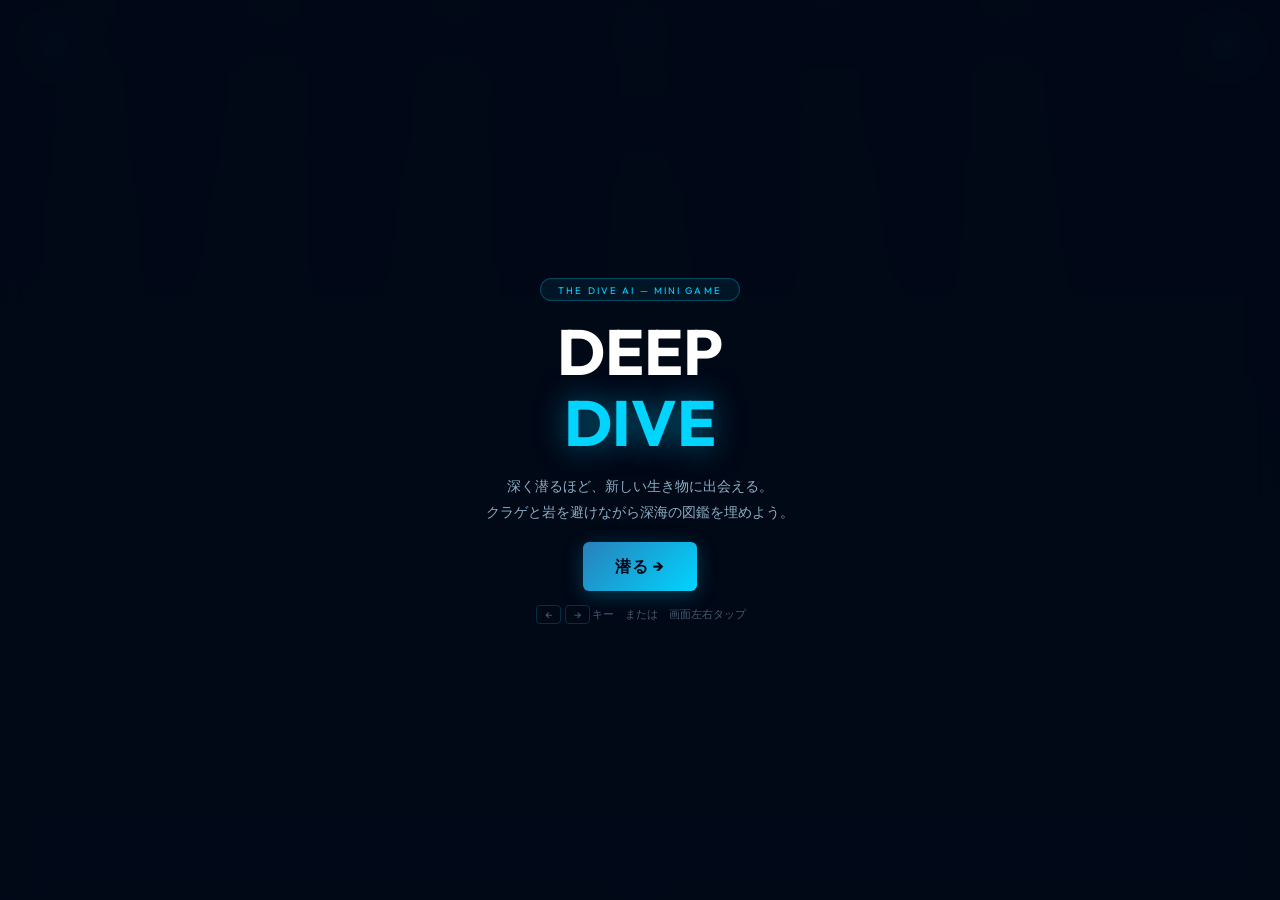
==== commit 73e1f87e: "Rebrand: the Fathom AI → the DIVE AI User-facing brand name updated across the site: - Hero title "F" ====
--- a/game/index.html
+++ b/game/index.html
@@ -3,7 +3,7 @@
 <head>
   <meta charset="UTF-8">
   <meta name="viewport" content="width=device-width, initial-scale=1.0, user-scalable=no">
-  <title>DEEP DIVE — the Fathom AI</title>
+  <title>DEEP DIVE — the DIVE AI</title>
   <link href="https://fonts.googleapis.com/css2?family=Outfit:wght@300;400;700&display=swap" rel="stylesheet">
   <style>
     * { margin:0; padding:0; box-sizing:border-box; }
@@ -141,7 +141,7 @@
   <div id="touchRight"></div>
 
   <div id="overlay">
-    <div class="ov-badge">the Fathom AI — Mini Game</div>
+    <div class="ov-badge">the DIVE AI — Mini Game</div>
     <h1 class="ov-title">DEEP<br><span>DIVE</span></h1>
     <p class="ov-catch">深く潜るほど、新しい生き物に出会える。<br>クラゲと岩を避けながら深海の図鑑を埋めよう。</p>
     <button id="startBtn">潜る →</button>
@@ -686,7 +686,7 @@
 
     function buildMenuHTML() {
       return `
-        <div class="ov-badge">the Fathom AI — Mini Game</div>
+        <div class="ov-badge">the DIVE AI — Mini Game</div>
         <h1 class="ov-title">DEEP<br><span>DIVE</span></h1>
         <p class="ov-catch">深く潜るほど、新しい生き物に出会える。<br>クラゲと岩を避けながら深海の図鑑を埋めよう。</p>
         <button id="startBtn">潜る →</button>
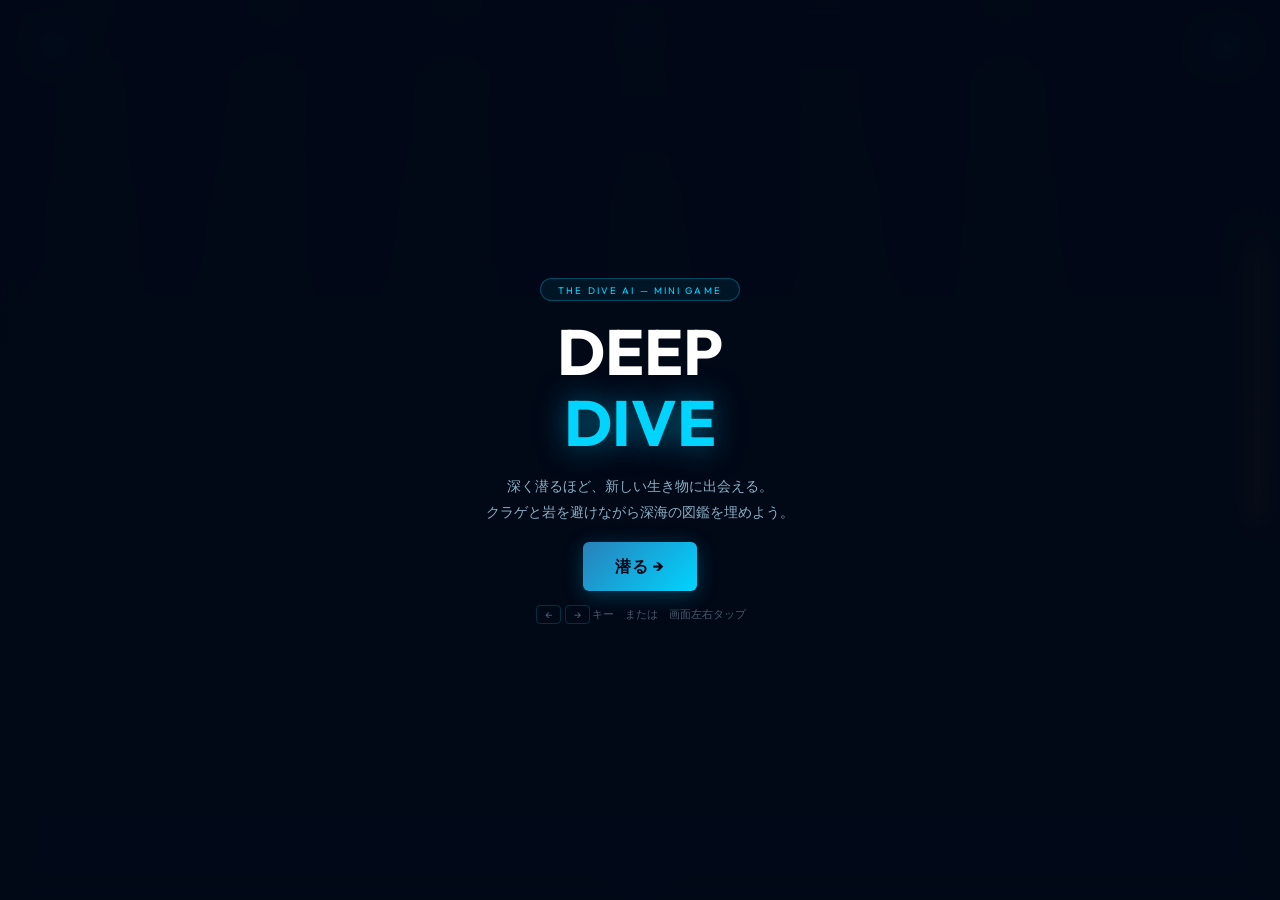
==== commit f5531eb8: "Game: water-like movement, rising giant fish, oxygen gauge system Horizontal movement (water physics" ====
--- a/game/index.html
+++ b/game/index.html
@@ -34,6 +34,50 @@
     #touchLeft,#touchRight { position:fixed; top:0; bottom:0; width:50%; z-index:3; opacity:0; }
     #touchLeft { left:0; } #touchRight { right:0; }
 
+    /* Oxygen meter（縦バー） */
+    #oxyMeter {
+      position:fixed; right:14px; top:42%; transform:translateY(-50%);
+      display:flex; flex-direction:column; align-items:center; gap:6px;
+      pointer-events:none; z-index:5;
+    }
+    .oxy-label {
+      font-size:0.5rem; letter-spacing:0.22em; color:rgba(255,212,40,0.7);
+      text-transform:uppercase; font-weight:700;
+    }
+    .oxy-track {
+      width:8px; height:38vh; max-height:280px; min-height:140px;
+      background:rgba(2,8,23,0.7); border:1px solid rgba(255,212,40,0.18);
+      border-radius:4px; overflow:hidden; position:relative;
+      box-shadow:inset 0 0 8px rgba(0,0,0,0.5);
+    }
+    .oxy-fill {
+      position:absolute; left:0; right:0; bottom:0;
+      background:linear-gradient(180deg, #ffd428 0%, #ffaa00 100%);
+      box-shadow:0 0 12px rgba(255,212,40,0.6);
+      transition:height 0.18s ease-out, background 0.3s;
+      height:100%;
+    }
+    .oxy-fill.low {
+      background:linear-gradient(180deg, #ff4466 0%, #cc0033 100%);
+      box-shadow:0 0 14px rgba(255,68,102,0.7);
+      animation:oxyPulse 0.8s ease-in-out infinite;
+    }
+    @keyframes oxyPulse {
+      0%, 100% { opacity:1; }
+      50%      { opacity:0.55; }
+    }
+    /* 酸素低下時の画面縁警告 */
+    #oxyWarn {
+      position:fixed; inset:0; pointer-events:none; z-index:4;
+      box-shadow:inset 0 0 80px rgba(255,40,70,0.5);
+      opacity:0; transition:opacity 0.3s;
+    }
+    #oxyWarn.show { opacity:1; animation:oxyEdgePulse 1.1s ease-in-out infinite; }
+    @keyframes oxyEdgePulse {
+      0%, 100% { box-shadow:inset 0 0 60px rgba(255,40,70,0.35); }
+      50%      { box-shadow:inset 0 0 100px rgba(255,40,70,0.7); }
+    }
+
     /* Overlay */
     #overlay {
       position:fixed; inset:0; display:flex; flex-direction:column;
@@ -136,6 +180,13 @@
       <div class="hud-value" id="collectedVal">0/8</div>
     </div>
   </div>
+
+  <!-- 酸素ゲージ（縦バー：画面右） -->
+  <div id="oxyMeter">
+    <div class="oxy-label">AIR</div>
+    <div class="oxy-track"><div class="oxy-fill" id="oxyFill"></div></div>
+  </div>
+  <div id="oxyWarn"></div>
 
   <div id="touchLeft"></div>
   <div id="touchRight"></div>
@@ -436,6 +487,7 @@
     // State
     let state = 'menu';
     let depth = 0, speed = 2.2, frame = 0, shakeAmt = 0;
+    let oxygen = 100; // 酸素ゲージ（0でゲームオーバー）
     const diver = { x: 0, y: 0, vx: 0 };
     let obstacles = [], orbs = [], bubbles = [], particles = [];
     let collectibles = [], notifications = [];
@@ -476,11 +528,17 @@
     // ============================================================
     function startGame() {
       state = 'playing'; depth = 0; speed = 2.2; frame = 0; shakeAmt = 0;
+      oxygen = 100; deathCause = null;
       diver.x = W / 2; diver.y = H * 0.28; diver.vx = 0;
       obstacles = []; orbs = []; bubbles = []; particles = [];
       collectibles = []; notifications = [];
       wallRocks = []; giantFaces = [];
       sessionCollected = []; lastMilestone = 0;
+      // HUD reset
+      const fill = document.getElementById('oxyFill');
+      const warn = document.getElementById('oxyWarn');
+      if (fill) { fill.style.height = '100%'; fill.classList.remove('low'); }
+      if (warn) warn.classList.remove('show');
       overlay.classList.add('hidden');
     }
 
@@ -560,14 +618,15 @@
       const type = pool[Math.floor(Math.random() * pool.length)];
       const side = Math.random() < 0.5 ? 'left' : 'right';
       const size = 88 + Math.random() * 58;
-      const fy   = diver.y + (Math.random() - 0.5) * H * 0.22;
+      // ダイバーより少し下に出現させ、上昇しながらダイバーの高さに迫る
+      const fy   = diver.y + H * 0.10 + Math.random() * H * 0.15;
       giantFaces.push({
         side, type, size,
-        x: side === 'left' ? -size * 2 : W + size * 2,
+        x: side === 'left' ? -size * 2.8 : W + size * 2.8, // さらに遠くから
         y: fy,
         enterX: side === 'left' ? size * 0.46 : W - size * 0.46,
         state: 'entering', timer: 0,
-        holdTime: 88 + Math.floor(Math.random() * 55),
+        holdTime: 72 + Math.floor(Math.random() * 45),
         mouthAngle: 0,
       });
       addNotif('⚠ なにかいる…', '#ff4466');
@@ -583,8 +642,10 @@
           <div class="ov-finds-label">✨ 今回の発見 ${sessionCollected.length}種</div>
           <div class="ov-finds-grid" id="findsGrid"></div>
         </div>` : '';
+      const badge = deathCause === 'OUT OF AIR' ? 'OUT OF AIR' : 'GAME OVER';
+      const badgeColor = deathCause === 'OUT OF AIR' ? '#ffd428' : '#00d4ff';
       overlay.innerHTML = `
-        <div class="ov-badge">GAME OVER</div>
+        <div class="ov-badge" style="color:${badgeColor};border-color:${badgeColor}55;background:${badgeColor}11">${badge}</div>
         <h1 class="ov-title">深さ<span>${d}m</span></h1>
         <div class="ov-score">
           <span class="ov-best-line">ベスト記録</span>
@@ -622,8 +683,10 @@
       }
     }
 
-    function die() {
+    let deathCause = null;
+    function die(cause) {
       state = 'dead';
+      deathCause = cause || null;
       spawnParticles(diver.x, diver.y, 'rgba(0,212,255,0.9)', 40);
       shakeAmt = 12;
       const d = Math.floor(depth);
@@ -688,7 +751,7 @@
       return `
         <div class="ov-badge">the DIVE AI — Mini Game</div>
         <h1 class="ov-title">DEEP<br><span>DIVE</span></h1>
-        <p class="ov-catch">深く潜るほど、新しい生き物に出会える。<br>クラゲと岩を避けながら深海の図鑑を埋めよう。</p>
+        <p class="ov-catch">深く潜るほど、新しい生き物に出会える。<br>黄色い玉で酸素を補給しながら、深海の図鑑を埋めよう。</p>
         <button id="startBtn">潜る →</button>
         <p class="ov-controls"><span>←</span><span>→</span>キー　または　画面左右タップ</p>
       `;
@@ -728,14 +791,29 @@
         if ([2,5,10,15,20].includes(m100)) showMilestone(`DEPTH ${Math.floor(depth)}m！`, z.color);
       }
 
-      // Diver movement (pixel-based)
-      const accel = 2.8, maxSpd = 9, friction = 0.78;
+      // Diver movement (水中らしい慣性の効いた動き)
+      const accel = 0.85, maxSpd = 4.2, friction = 0.92;
       if (keys['ArrowLeft']  || keys['a'] || keys['A'] || tLeft)  diver.vx -= accel;
       if (keys['ArrowRight'] || keys['d'] || keys['D'] || tRight) diver.vx += accel;
       diver.vx = Math.max(-maxSpd, Math.min(maxSpd, diver.vx));
       diver.vx *= friction;
-      if (Math.abs(diver.vx) < 0.05) diver.vx = 0;
+      if (Math.abs(diver.vx) < 0.04) diver.vx = 0;
       diver.x = Math.max(28, Math.min(W - 28, diver.x + diver.vx));
+
+      // 酸素消費（深いほど早く減る）
+      const oxyDrain = 0.045 + Math.min(0.05, depth * 0.00006);
+      oxygen = Math.max(0, oxygen - oxyDrain);
+      if (oxygen <= 0) { die('OUT OF AIR'); return; }
+      // HUD更新
+      if (frame % 3 === 0) {
+        const fill = document.getElementById('oxyFill');
+        const warn = document.getElementById('oxyWarn');
+        if (fill) {
+          fill.style.height = oxygen + '%';
+          fill.classList.toggle('low', oxygen < 25);
+        }
+        if (warn) warn.classList.toggle('show', oxygen < 25);
+      }
 
       // Move entities
       const dy = speed;
@@ -746,13 +824,15 @@
       particles.forEach(p => { p.x += p.vx; p.y += p.vy; p.vx *= 0.94; p.vy *= 0.94; p.life -= p.decay; });
       wallRocks.forEach(wr => { wr.y -= dy; });
 
-      // Giant face animate
+      // Giant face animate (魚は能動的に泳ぎ上がる: scrollよりやや速く上昇)
+      const giantRise = dy + 0.6;
       for (let i = 0; i < giantFaces.length; i++) {
         const gf = giantFaces[i];
         gf.timer++;
+        gf.y -= giantRise; // ★ 上昇
         if (gf.state === 'entering') {
-          gf.x = lerp(gf.x, gf.enterX, 0.07);
-          gf.mouthAngle = Math.min(0.65, gf.mouthAngle + 0.032);
+          gf.x = lerp(gf.x, gf.enterX, 0.045); // よりゆっくり接近（警告→接近の間を確保）
+          gf.mouthAngle = Math.min(0.65, gf.mouthAngle + 0.022);
           if (Math.abs(gf.x - gf.enterX) < 4) { gf.state = 'hold'; gf.timer = 0; }
         } else if (gf.state === 'hold') {
           gf.mouthAngle = 0.58 + Math.sin(gf.timer * 0.1) * 0.1;
@@ -775,6 +855,8 @@
       particles = particles.filter(p => p.life > 0);
       wallRocks = wallRocks.filter(wr => wr.y > -wr.h);
       giantFaces = giantFaces.filter(gf => {
+        // 画面より上に消えたら削除
+        if (gf.y < -gf.size * 1.2) return false;
         if (gf.state !== 'leaving') return true;
         const offX = gf.side === 'left' ? -gf.size * 2 : W + gf.size * 2;
         return Math.abs(gf.x - offX) > 14;
@@ -783,7 +865,7 @@
       // Spawn
       const obsRate = Math.max(40, 110 - depth * 0.25);
       if (frame % Math.round(obsRate) === 0) spawnObs();
-      if (frame % 185 === 0) spawnOrb();
+      if (frame % 140 === 0) spawnOrb(); // 酸素回復用なので少し多めに
       if (frame % 5 === 0) spawnBubble();
       // 出現頻度を1/3に（レア感を増す）
       const colRate = Math.max(840, 1560 - depth * 0.45);
@@ -805,10 +887,12 @@
         if (Math.hypot(o.x - diver.x, o.y - diver.y) < o.r + 13) { die(); return; }
       }
 
-      // Orb collect
+      // Orb collect → 酸素を回復
       for (let i = orbs.length - 1; i >= 0; i--) {
         if (Math.hypot(orbs[i].x - diver.x, orbs[i].y - diver.y) < orbs[i].r + 18) {
-          spawnParticles(orbs[i].x, orbs[i].y, 'rgba(255,200,50,0.9)', 12);
+          spawnParticles(orbs[i].x, orbs[i].y, 'rgba(255,200,50,0.9)', 14);
+          oxygen = Math.min(100, oxygen + 22);
+          addNotif('+22% AIR', '#ffd428');
           orbs.splice(i, 1);
         }
       }
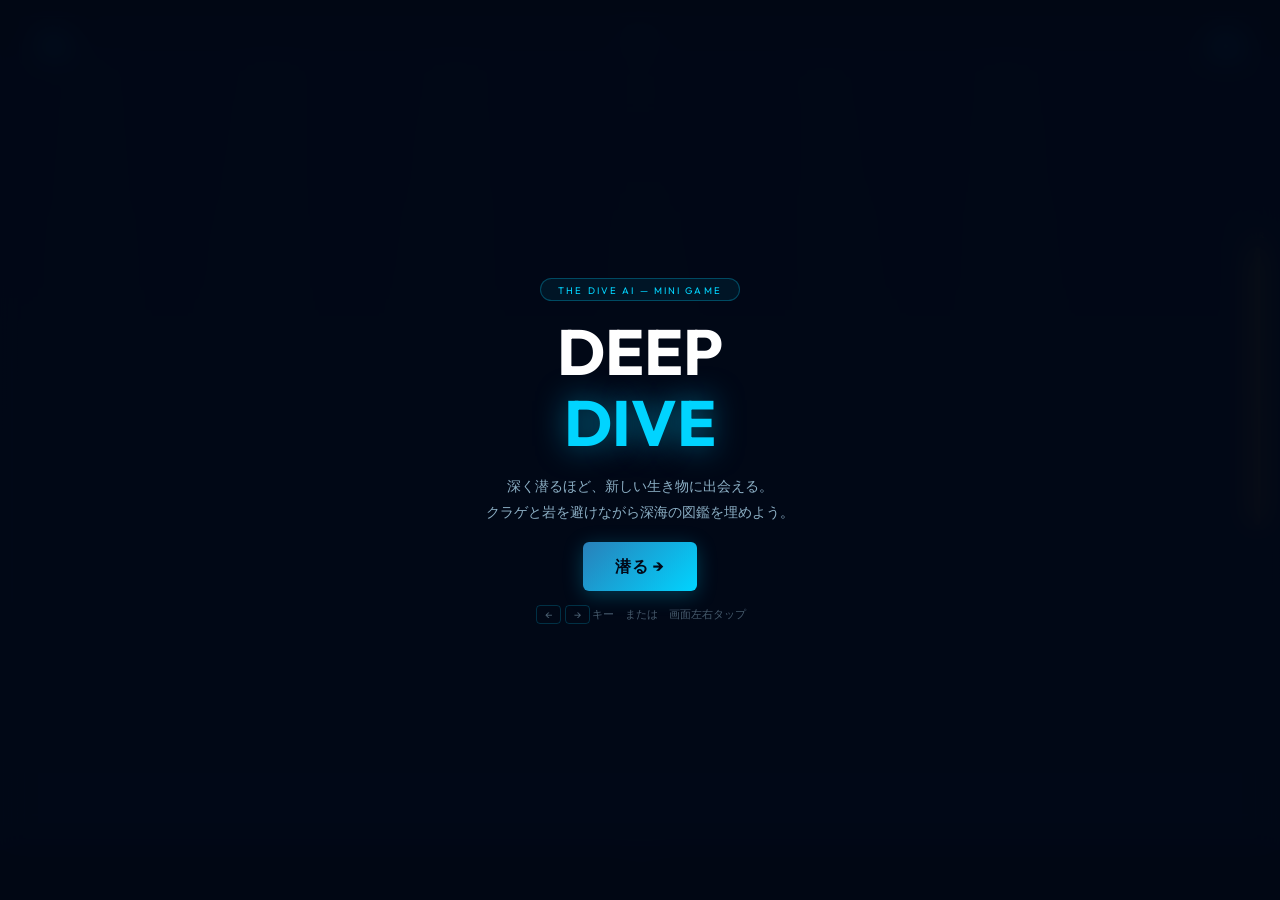
==== commit 3a54aa83: "Lock game canvas to PC aspect (16:10) and fix layout after closing game Game canvas: - Buffer is now" ====
--- a/game/index.html
+++ b/game/index.html
@@ -7,12 +7,21 @@
   <link href="https://fonts.googleapis.com/css2?family=Outfit:wght@300;400;700&display=swap" rel="stylesheet">
   <style>
     * { margin:0; padding:0; box-sizing:border-box; }
-    body { background:#020817; color:#e8f4f8; font-family:'Outfit',sans-serif; overflow:hidden; height:100dvh; }
-    /* ゲーム本体のキャンバスだけに適用（#findsGrid 等のサムネ canvas が画面全体に
-       引き伸ばされないよう、汎用 canvas セレクタは使わない） */
+    body {
+      background:#000; color:#e8f4f8; font-family:'Outfit',sans-serif;
+      overflow:hidden; height:100dvh;
+    }
+    /* キャンバスは固定PC比率（16:10）でビューポート内にレターボックス表示。
+       バッファは固定サイズなので、スマホでも要素の相対サイズはPCと同じ。 */
     #c {
-      display:block; position:fixed; top:0; left:0;
-      width:100dvw; height:100dvh; touch-action:none;
+      display:block;
+      position:fixed;
+      top:50%; left:50%;
+      transform:translate(-50%, -50%);
+      width:min(100dvw, calc(100dvh * 16 / 10));
+      height:min(100dvh, calc(100dvw * 10 / 16));
+      touch-action:none;
+      background:#020817;
     }
 
     /* HUD */
@@ -462,16 +471,18 @@
     const overlay = document.getElementById('overlay');
     const mileEl  = document.getElementById('milestone');
 
-    let W, H;
+    // ★ バッファサイズはPC比率(16:10)で固定。CSSで実画面にフィット&レターボックス。
+    //    これでスマホでも要素の相対サイズが常にPCと同じになる。
+    const VIRTUAL_W = 1280, VIRTUAL_H = 800;
+    let W = VIRTUAL_W, H = VIRTUAL_H;
     function resize() {
-      const vp = window.visualViewport;
-      W = canvas.width  = vp ? Math.round(vp.width)  : document.documentElement.clientWidth;
-      H = canvas.height = vp ? Math.round(vp.height) : document.documentElement.clientHeight;
+      canvas.width  = VIRTUAL_W;
+      canvas.height = VIRTUAL_H;
+      W = VIRTUAL_W;
+      H = VIRTUAL_H;
     }
     resize();
-    window.addEventListener('resize', resize);
-    window.addEventListener('orientationchange', () => { setTimeout(resize, 200); setTimeout(resize, 500); });
-    if (window.visualViewport) window.visualViewport.addEventListener('resize', resize);
+    // 画面回転時にCSS側で表示サイズが変わるだけ。バッファは触らない。
 
     // Persistent collection
     const COLLECTED = new Set(JSON.parse(localStorage.getItem('fathom_collected') || '[]'));
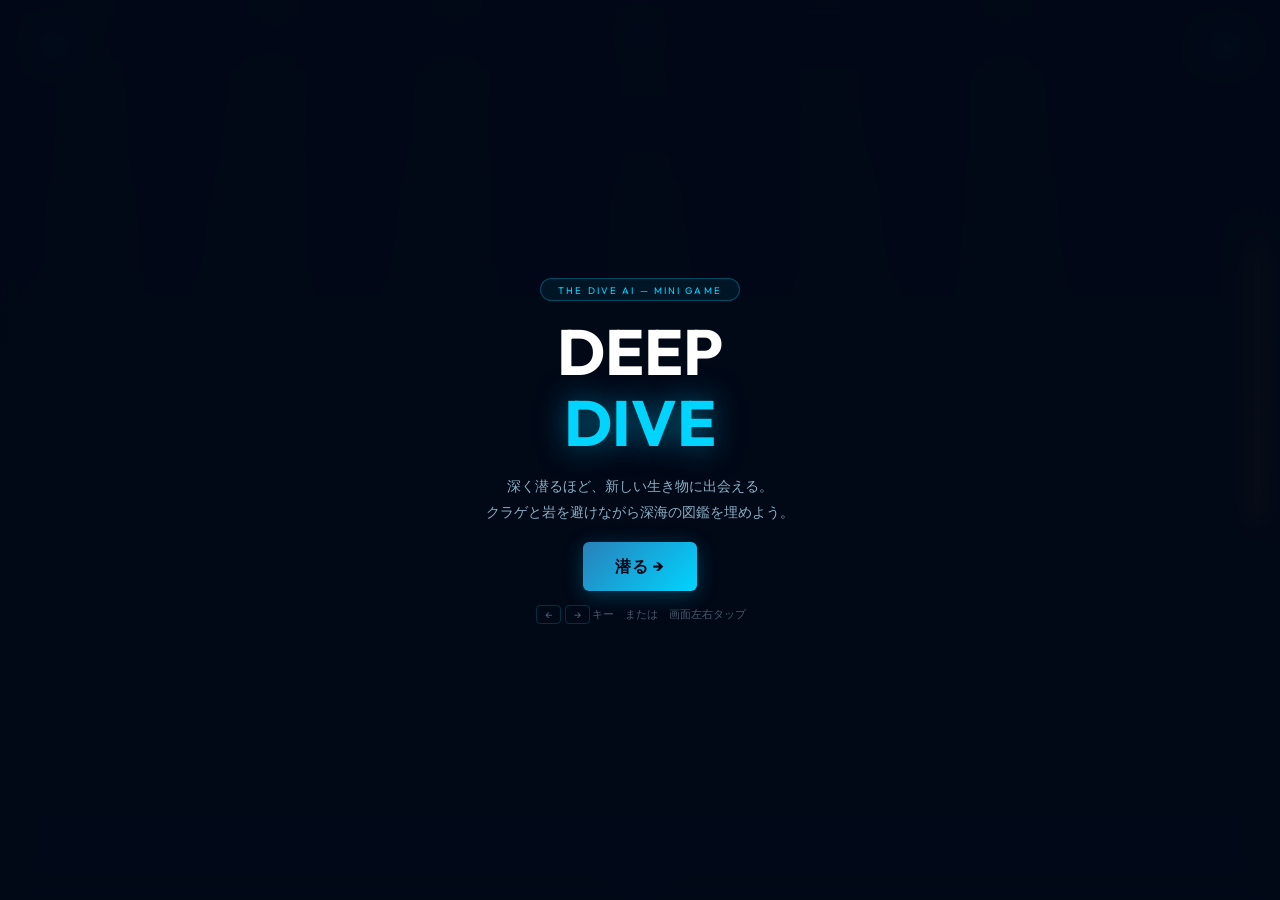
==== commit fe0dd9a0: "Game canvas: fullscreen fit instead of letterbox, keep PC-feel scale User wanted the "items are smal" ====
--- a/game/index.html
+++ b/game/index.html
@@ -11,15 +11,14 @@
       background:#000; color:#e8f4f8; font-family:'Outfit',sans-serif;
       overflow:hidden; height:100dvh;
     }
-    /* キャンバスは固定PC比率（16:10）でビューポート内にレターボックス表示。
-       バッファは固定サイズなので、スマホでも要素の相対サイズはPCと同じ。 */
+    /* キャンバスは画面全体にフィット（黒帯なし）。
+       バッファ幅は1280固定、高さは端末アスペクトに合わせて伸縮するので
+       要素の相対サイズは常にPC感を維持しつつ、端末いっぱいに広がる。 */
     #c {
       display:block;
       position:fixed;
-      top:50%; left:50%;
-      transform:translate(-50%, -50%);
-      width:min(100dvw, calc(100dvh * 16 / 10));
-      height:min(100dvh, calc(100dvw * 10 / 16));
+      top:0; left:0;
+      width:100dvw; height:100dvh;
       touch-action:none;
       background:#020817;
     }
@@ -471,18 +470,43 @@
     const overlay = document.getElementById('overlay');
     const mileEl  = document.getElementById('milestone');
 
-    // ★ バッファサイズはPC比率(16:10)で固定。CSSで実画面にフィット&レターボックス。
-    //    これでスマホでも要素の相対サイズが常にPCと同じになる。
-    const VIRTUAL_W = 1280, VIRTUAL_H = 800;
-    let W = VIRTUAL_W, H = VIRTUAL_H;
+    // ★ バッファ幅は1280固定（PCサイズ感）、高さは端末アスペクトに合わせて伸縮。
+    //    描画はバッファ→ビューポート全体にスケーリングされる：
+    //    - 縦持ちスマホ：背景が縦長の世界、要素は相対的に小さい
+    //    - 横持ち：背景が横長、要素はやや大きい
+    //    - PC：そのまま等倍に近い
+    const VIRTUAL_W = 1280;
+    let W = VIRTUAL_W, H = 800;
     function resize() {
-      canvas.width  = VIRTUAL_W;
-      canvas.height = VIRTUAL_H;
+      const vp = window.visualViewport;
+      const sw = vp ? vp.width  : document.documentElement.clientWidth;
+      const sh = vp ? vp.height : document.documentElement.clientHeight;
       W = VIRTUAL_W;
-      H = VIRTUAL_H;
-    }
+      H = Math.max(400, Math.round(VIRTUAL_W * sh / sw));
+      canvas.width  = W;
+      canvas.height = H;
+      // ダイバーは画面上の相対位置を保つ
+      if (state === 'playing') diver.y = H * 0.28;
+    }
+    let state = 'menu'; // resize前にも参照されるので早めに宣言（あとで上書きされる）
     resize();
-    // 画面回転時にCSS側で表示サイズが変わるだけ。バッファは触らない。
+    window.addEventListener('resize', resize);
+    window.addEventListener('orientationchange', () => {
+      setTimeout(resize, 100);
+      setTimeout(resize, 400);
+      setTimeout(notifyParentOrientation, 500);
+    });
+    if (window.visualViewport) {
+      window.visualViewport.addEventListener('resize', () => {
+        resize();
+        notifyParentOrientation();
+      });
+    }
+    function notifyParentOrientation() {
+      if (window.parent !== window) {
+        try { window.parent.postMessage('gameOrientationChange', '*'); } catch(e) {}
+      }
+    }
 
     // Persistent collection
     const COLLECTED = new Set(JSON.parse(localStorage.getItem('fathom_collected') || '[]'));
@@ -495,8 +519,7 @@
     }
     updateCollectedHUD();
 
-    // State
-    let state = 'menu';
+    // State (state は resize 前に既に宣言済み)
     let depth = 0, speed = 2.2, frame = 0, shakeAmt = 0;
     let oxygen = 100; // 酸素ゲージ（0でゲームオーバー）
     const diver = { x: 0, y: 0, vx: 0 };
@@ -885,17 +908,28 @@
       if (depth > 55 && frame % Math.round(rockRate) === 0) spawnWallRock();
       if (depth > 200 && frame % 680 === 0 && Math.random() < 0.5) spawnGiantFace();
 
-      // Wall rock collision
+      // Wall rock collision（実際の岩の形に合わせて上下端で細くなる放物線判定）
+      const DIVER_R = 9; // ダイバー本体の当たり半径（腕は除外）
       for (const wr of wallRocks) {
-        if (Math.abs(wr.y - diver.y) < wr.h / 2 + 12) {
-          if (wr.side === 'left'  && diver.x - 14 < wr.protrude)     { die(); return; }
-          if (wr.side === 'right' && diver.x + 14 > W - wr.protrude) { die(); return; }
-        }
-      }
-
-      // Obstacle collision
+        const halfH = wr.h / 2;
+        const dyNorm = (diver.y - wr.y) / halfH; // -1〜+1
+        if (Math.abs(dyNorm) < 0.92) {
+          // 1 - dy^2 で放物線。中央が広く、端は狭い。実際の見た目に近い
+          const falloff = 1 - dyNorm * dyNorm;
+          const effProt = wr.protrude * falloff;
+          if (wr.side === 'left'  && diver.x - DIVER_R < effProt)     { die(); return; }
+          if (wr.side === 'right' && diver.x + DIVER_R > W - effProt) { die(); return; }
+        }
+      }
+
+      // Obstacle collision（タイプ別に判定半径を見た目に合わせて補正）
       for (const o of obstacles) {
-        if (Math.hypot(o.x - diver.x, o.y - diver.y) < o.r + 13) { die(); return; }
+        // 岩は不規則な多角形なので 0.8 倍、クラゲは傘部分だけ当たるので 0.7 倍
+        const factor = o.type === 'jelly' ? 0.68 : 0.80;
+        const obstacleR = o.r * factor;
+        // クラゲは傘が上半分にあるので、判定中心を少し上に
+        const yOffset = o.type === 'jelly' ? -o.r * 0.22 : 0;
+        if (Math.hypot(o.x - diver.x, (o.y + yOffset) - diver.y) < obstacleR + DIVER_R) { die(); return; }
       }
 
       // Orb collect → 酸素を回復
